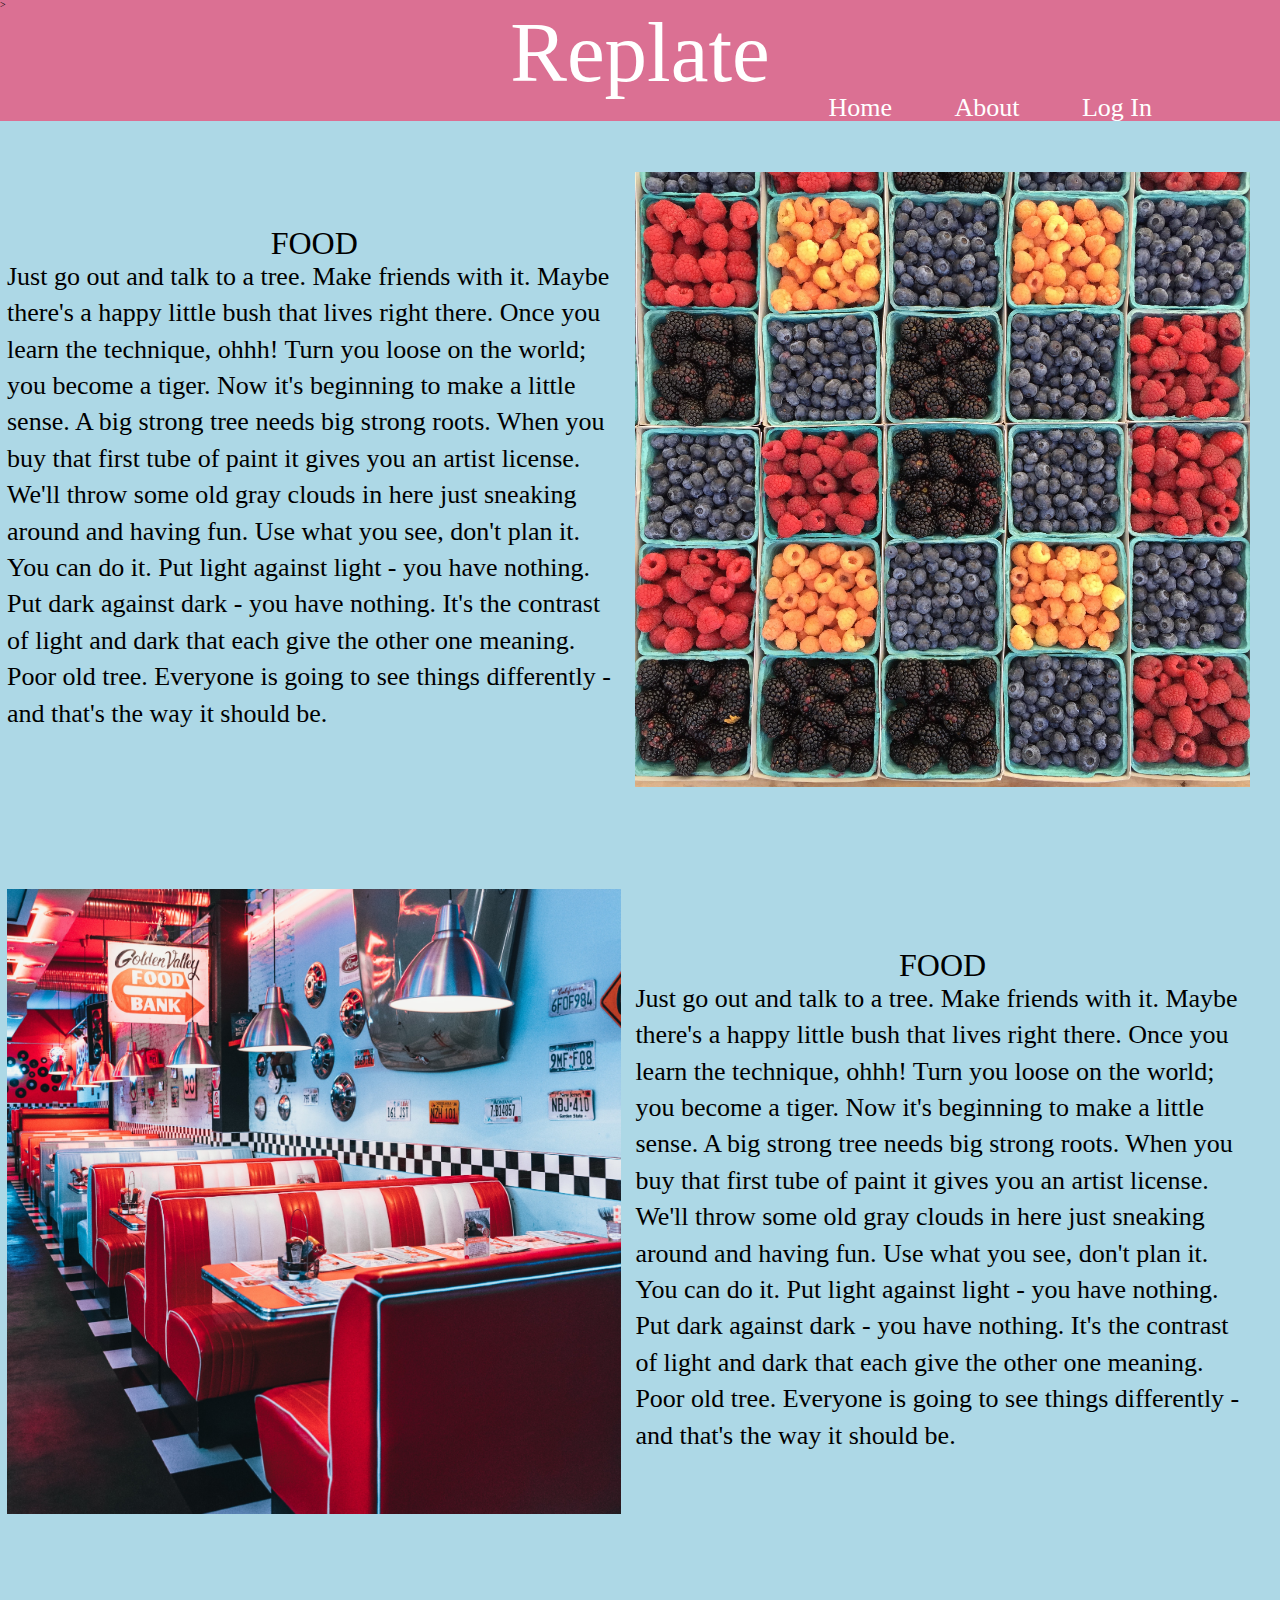
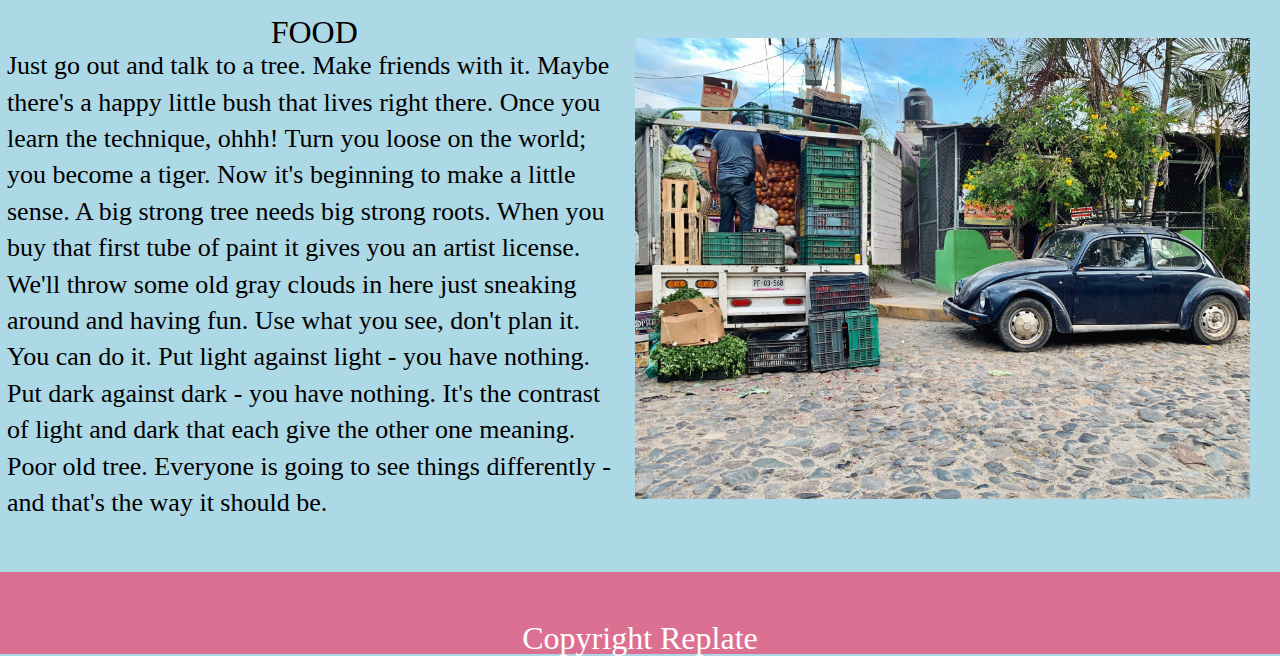
==== index.html @ 9355c782 "header adjustments" ====
<!doctype html>

<html lang="en">
<head>
  <meta charset="utf-8">

  <title>Replate</title>

  <link rel="stylesheet" href="css/mainpage.css">

  <meta name="viewport" content="width=device-width, initial-scale=1.0">

  <!--[if lt IE 9]>
    <script src="https://cdnjs.cloudflare.com/ajax/libs/html5shiv/3.7.3/html5shiv.js"></script>
  <![endif]-->
</head>
<body>
<div class='container'>

<header>
  <div class='headerclass'>>
  <h1>Replate</h1>
  <nav>
  <a href='index.html'>Home</a>
  <a href='aboutpage.html'>About</a>
  <a href="#">Log In</a>
  </nav>
   </div>
</header>


  <div class='minicontainer'>
<div class='firsttwo'>

  <div class='firstleft'>
    <h2> FOOD </h2>
    <p> Just go out and talk to a tree. Make friends with it. Maybe there's a happy little bush that lives right there. Once you learn the technique, ohhh! Turn you loose on the world; you become a tiger. Now it's beginning to make a little sense. A big strong tree needs big strong roots. When you buy that first tube of paint it gives you an artist license.

      We'll throw some old gray clouds in here just sneaking around and having fun. Use what you see, don't plan it. You can do it. Put light against light - you have nothing. Put dark against dark - you have nothing. It's the contrast of light and dark that each give the other one meaning. Poor old tree. Everyone is going to see things differently - and that's the way it should be.</p>
</div>

  <div class='firstright'>
    <img src="images\williamfelker.jpg" class="food" alt="Food thing">
    </div>
  </div> <!--firsttwo ends-->
  

  <div class='secondtwo'>

    <div class='secondleft'>
      <img src="images\spencerdavis.jpeg" class="food" alt="Food Booth">
    </div>
    <div class='secondright'>
        <h2> FOOD </h2>
      <p> Just go out and talk to a tree. Make friends with it. Maybe there's a happy little bush that lives right there. Once you learn the technique, ohhh! Turn you loose on the world; you become a tiger. Now it's beginning to make a little sense. A big strong tree needs big strong roots. When you buy that first tube of paint it gives you an artist license.

        We'll throw some old gray clouds in here just sneaking around and having fun. Use what you see, don't plan it. You can do it. Put light against light - you have nothing. Put dark against dark - you have nothing. It's the contrast of light and dark that each give the other one meaning. Poor old tree. Everyone is going to see things differently - and that's the way it should be.</p>
    </div>
    </div> <!--seond two ends-->



    <div class='thirdtwo'>
     <div class='thirdleft'>
       <h2> FOOD</h2>
      <p> Just go out and talk to a tree. Make friends with it. Maybe there's a happy little bush that lives right there. Once you learn the technique, ohhh! Turn you loose on the world; you become a tiger. Now it's beginning to make a little sense. A big strong tree needs big strong roots. When you buy that first tube of paint it gives you an artist license.

        We'll throw some old gray clouds in here just sneaking around and having fun. Use what you see, don't plan it. You can do it. Put light against light - you have nothing. Put dark against dark - you have nothing. It's the contrast of light and dark that each give the other one meaning. Poor old tree. Everyone is going to see things differently - and that's the way it should be. </p>
     </div>
    <div class='thirdright'>
      <img src="images/foodtruck.jpg" class="food" alt="Food truck">
    </div>
 </div> <!--thirdtwo ends-->

</div> <!--minicontainer-->

  <footer>
    <div class='footerclass'>
    <h2>Copyright Replate</h2>
    </div>
  </footer>
</div> <!---div container -->
  
</body>
</html>
---- css/mainpage.css ----
/* http://meyerweb.com/eric/tools/css/reset/ 
   v2.0 | 20110126
   License: none (public domain)
*/
html,
body,
div,
span,
applet,
object,
iframe,
h1,
h2,
h3,
h4,
h5,
h6,
p,
blockquote,
pre,
a,
abbr,
acronym,
address,
big,
cite,
code,
del,
dfn,
em,
img,
ins,
kbd,
q,
s,
samp,
small,
strike,
strong,
sub,
sup,
tt,
var,
b,
u,
i,
center,
dl,
dt,
dd,
ol,
ul,
li,
fieldset,
form,
label,
legend,
table,
caption,
tbody,
tfoot,
thead,
tr,
th,
td,
article,
aside,
canvas,
details,
embed,
figure,
figcaption,
footer,
header,
hgroup,
menu,
nav,
output,
ruby,
section,
summary,
time,
mark,
audio,
video {
  margin: 0;
  padding: 0;
  border: 0;
  font-size: 100%;
  font: inherit;
  vertical-align: baseline;
}
/* HTML5 display-role reset for older browsers */
article,
aside,
details,
figcaption,
figure,
footer,
header,
hgroup,
menu,
nav,
section {
  display: block;
}
body {
  line-height: 1;
  background-color: lightblue;
}
ol,
ul {
  list-style: none;
}
blockquote,
q {
  quotes: none;
}
blockquote:before,
blockquote:after,
q:before,
q:after {
  content: '';
  content: none;
}
table {
  border-collapse: collapse;
  border-spacing: 0;
}



* {
  box-sizing: border-box;
}
html {
  font-size: 62.5%;
}

header {
  background-color: palevioletred;
  width: 100%;
  /* display: flex; 
  justify-content: flex-end; */
  /* height: 250px; */
 
}



h1 {
  font-size: 8.5rem;
  color: white;
  text-align: center;
}

h2 {
  font-size: 3.2rem;
  text-align: center;
}

p {
  font-size: 2.6rem;
  line-height: 1.4;
  color: black;
}

.container {
  /* max-width: 1500px;  */
  width: 100%;
  margin: 0 auto; 
}


nav {
  text-align: right;
  color: black;
  width: 90%;
}

nav a {
  text-decoration: none;
  margin-left: 30px;
  color: white;
  font-size: 2.6rem;
  padding-left: 30px;
}

a:hover {
  color:lightblue;
}

/* .headerclass {
  display:flex;
  justify-content: center;
} */

.minicontainer {
  max-width: 1500px;
  width: 100%;
  margin: 0 auto;
}



/* nav {
  text-align: center;
  color: black;
  width: 100%;
}

nav a {
  text-decoration: none;
  margin-left: 30px;
  color: white;
  font-size: 2.6rem;
}

a:hover {
  color:lightblue;
} */

img {
  max-width: 100%;
  height: auto;
}

.firsttwo {
	display:flex;
  flex-direction:row;
}
.firstleft, .firstright{
	width: 48%;
	display: flex;
	flex-direction: column;
	justify-content: center;
	margin: 4% 7px;
}
.secondtwo {
	display:flex;
	flex-direction:row;
}
.secondleft, .secondright{
	width: 48%;
	display: flex;
	flex-direction: column;
	justify-content: center;
  margin: 4% 7px;
}

.thirdtwo {
	display:flex;
	flex-direction:row;
}
.thirdleft, .thirdright{
	width: 48%;
	display: flex;
	flex-direction: column;
	justify-content: center;
	margin: 4% 7px;
}

footer {
  text-align: center;
  background-color: palevioletred;
  color: white;
  padding-top: 50px;
}






/* below this line is aboutpage */ 

.firsttwoa {
	display:flex;
	flex-direction:row;
}
.firstlefta, .firstrighta{
	width: 40%;
	display: flex;
	flex-direction: column;
	justify-content: center;
	margin: 4% 70px;
}
.secondtwoa {
	display:flex;
	flex-direction:row;
}
.secondlefta, .secondrighta{
	width: 40%;
	display: flex;
	flex-direction: column;
	justify-content: center;
	margin: 4% 70px;
}

.thirdtwoa {
	display:flex;
	flex-direction:row;
}
.thirdlefta, .thirdrighta{
	width: 40%;
	display: flex;
	flex-direction: column;
	justify-content: center;
	margin: 4% 70px;
}

.fourthtwoa {
	display:flex;
	flex-direction:row;
}
.fourthlefta, .fourthrighta{
	width: 40%;
	display: flex;
	flex-direction: column;
	justify-content: center;
	margin: 4% 70px;
}
.fifthtwoa {
	display:flex;
	flex-direction:row;
}
.fifthlefta, .fifthrighta{
	width: 40%;
	display: flex;
	flex-direction: column;
	justify-content: center;
	margin: 4% 70px;
}

.sixthtwoa {
	display:flex;
	flex-direction:row;
}
.sixthlefta, .sixthrighta{
	width: 40%;
	display: flex;
	flex-direction: column;
	justify-content: center;
	margin: 4% 70px;
}




/* media section */ 
@media (max-width:500px) { 
  nav { 
    width: 90%;
    margin-left: -30px;

  }
}


@media (max-width:500px) {
  .firsttwo {
   width: 100%;
   display: flex;
   flex-direction: column-reverse;
   align-items: center;
   text-align: center;
   margin: 0 auto;
 }
}

 @media (max-width:500px) {
  .secondtwo {
   width: 100%;
   display: flex;
   flex-direction: column;
   align-items: center;
   text-align: center;
   margin: 0 auto;
 }
 }

 @media (max-width:500px) {
  .thirdtwo {
   width: 100%;
   display: flex;
   flex-direction: column-reverse;
   align-items: center;
   text-align: center;
   margin: 0 auto;
 }
}


 /* about phone */ 


@media (max-width:500px) {
  .firsttwoa {
   width: 100%;
   display: flex;
   flex-direction: column-reverse;
   align-items: center;
   text-align: center;
   margin: 0 auto;
 }
}

 @media (max-width:500px) {
  .secondtwoa {
   width: 100%;
   display: flex;
   flex-direction: column;
   align-items: center;
   text-align: center;
   margin: 0 auto;
 }
 }

 @media (max-width:500px) {
  .thirdtwoa {
   width: 100%;
   display: flex;
   flex-direction: column-reverse;
   align-items: center;
   text-align: center;
   margin: 0 auto;
 }
}



@media (max-width:500px) {
  .fourthtwoa {
   width: 100%;
   display: flex;
   flex-direction: column;
   align-items: center;
   text-align: center;
   margin: 0 auto;
 }
}

 @media (max-width:500px) {
  .fifthtwoa {
   width: 100%;
   display: flex;
   flex-direction: column-reverse;
   align-items: center;
   text-align: center;
   margin: 0 auto;
 }
 }

 @media (max-width:500px) {
  .sixthtwoa {
   width: 100%;
   display: flex;
   flex-direction: column;
   align-items: center;
   text-align: center;
   margin: 0 auto;
 }
}

 @media (max-width:500px) {
   h2 {
     font-size: 5rem;
   }
  }
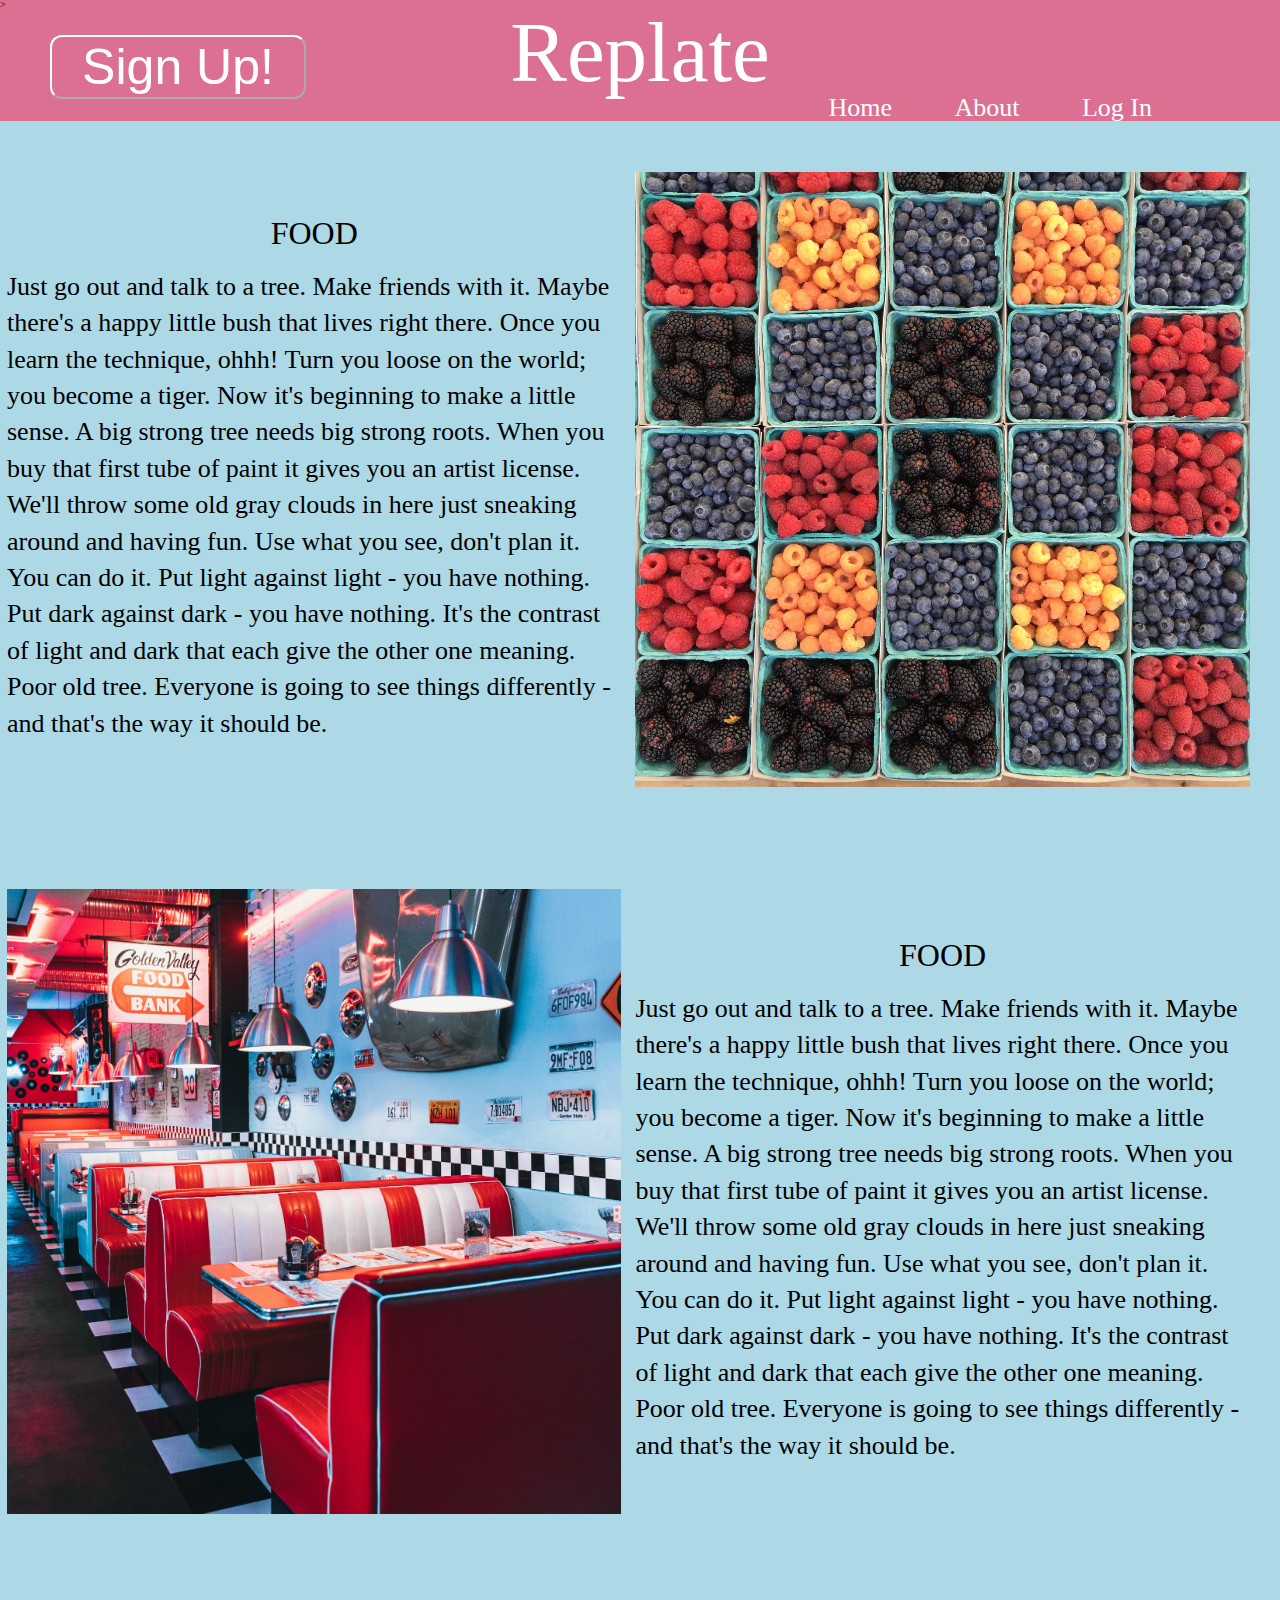
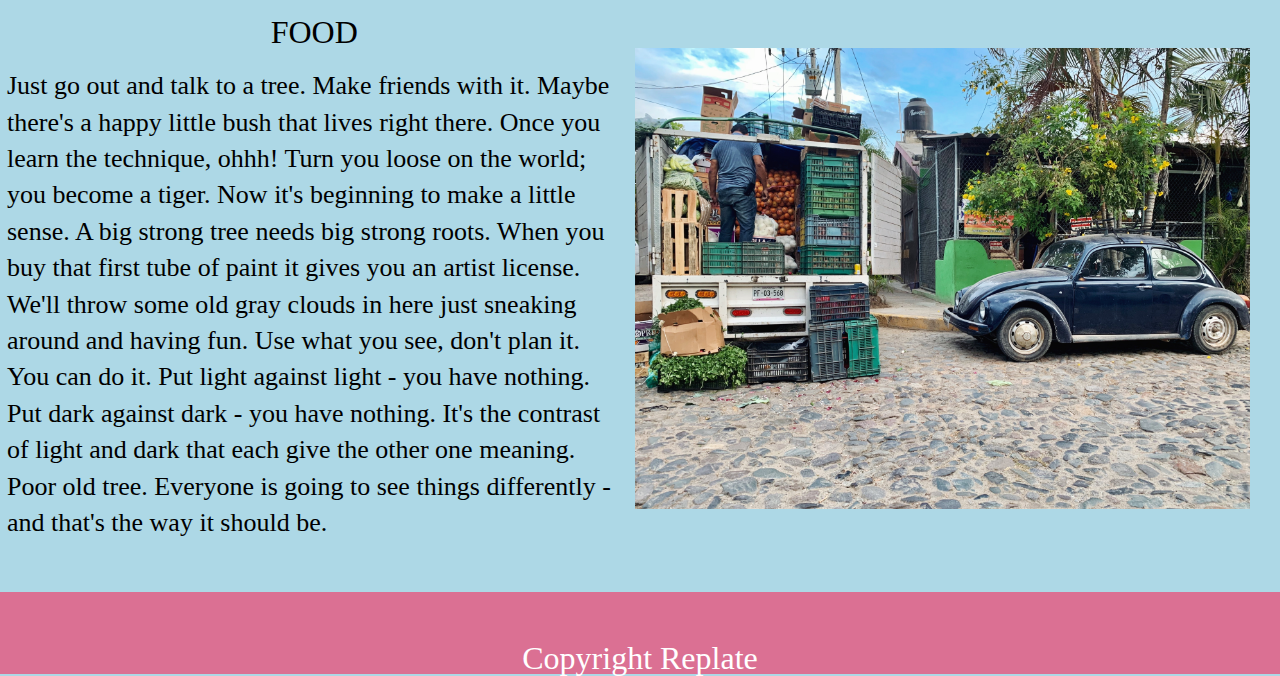
==== commit d81f3fe7: "button added, media q updated" ====
--- a/index.html
+++ b/index.html
@@ -6,9 +6,9 @@
 
   <title>Replate</title>
 
-  <link rel="stylesheet" href="css/mainpage.css">
+  <link rel="stylesheet" href="css/index.css">
 
-  <meta name="viewport" content="width=device-width, initial-scale=1.0">
+  <meta name="viewport" content="width=device-width, initial-scale=1.0"> 
 
   <!--[if lt IE 9]>
     <script src="https://cdnjs.cloudflare.com/ajax/libs/html5shiv/3.7.3/html5shiv.js"></script>
@@ -20,6 +20,7 @@
 <header>
   <div class='headerclass'>>
   <h1>Replate</h1>
+  <button class="begoodbuttonplz">Sign Up!</button>
   <nav>
   <a href='index.html'>Home</a>
   <a href='aboutpage.html'>About</a>
@@ -30,15 +31,17 @@
 
 
   <div class='minicontainer'>
+    
 <div class='firsttwo'>
-
   <div class='firstleft'>
-    <h2> FOOD </h2>
+  
+    <!-- <button class="begoodbuttonplz">Sign Up!</button> -->
+     <h2 class='replateh2'> FOOD </h2>
     <p> Just go out and talk to a tree. Make friends with it. Maybe there's a happy little bush that lives right there. Once you learn the technique, ohhh! Turn you loose on the world; you become a tiger. Now it's beginning to make a little sense. A big strong tree needs big strong roots. When you buy that first tube of paint it gives you an artist license.
 
       We'll throw some old gray clouds in here just sneaking around and having fun. Use what you see, don't plan it. You can do it. Put light against light - you have nothing. Put dark against dark - you have nothing. It's the contrast of light and dark that each give the other one meaning. Poor old tree. Everyone is going to see things differently - and that's the way it should be.</p>
-</div>
-
+     
+    </div>
   <div class='firstright'>
     <img src="images\williamfelker.jpg" class="food" alt="Food thing">
     </div>
@@ -51,7 +54,7 @@
       <img src="images\spencerdavis.jpeg" class="food" alt="Food Booth">
     </div>
     <div class='secondright'>
-        <h2> FOOD </h2>
+        <h2 class='replateh2'> FOOD </h2>
       <p> Just go out and talk to a tree. Make friends with it. Maybe there's a happy little bush that lives right there. Once you learn the technique, ohhh! Turn you loose on the world; you become a tiger. Now it's beginning to make a little sense. A big strong tree needs big strong roots. When you buy that first tube of paint it gives you an artist license.
 
         We'll throw some old gray clouds in here just sneaking around and having fun. Use what you see, don't plan it. You can do it. Put light against light - you have nothing. Put dark against dark - you have nothing. It's the contrast of light and dark that each give the other one meaning. Poor old tree. Everyone is going to see things differently - and that's the way it should be.</p>
@@ -62,7 +65,7 @@
 
     <div class='thirdtwo'>
      <div class='thirdleft'>
-       <h2> FOOD</h2>
+       <h2 class='replateh2'> FOOD</h2>
       <p> Just go out and talk to a tree. Make friends with it. Maybe there's a happy little bush that lives right there. Once you learn the technique, ohhh! Turn you loose on the world; you become a tiger. Now it's beginning to make a little sense. A big strong tree needs big strong roots. When you buy that first tube of paint it gives you an artist license.
 
         We'll throw some old gray clouds in here just sneaking around and having fun. Use what you see, don't plan it. You can do it. Put light against light - you have nothing. Put dark against dark - you have nothing. It's the contrast of light and dark that each give the other one meaning. Poor old tree. Everyone is going to see things differently - and that's the way it should be. </p>
@@ -76,7 +79,7 @@
 
   <footer>
     <div class='footerclass'>
-    <h2>Copyright Replate</h2>
+    <h2 class='footerh'>Copyright Replate</h2>
     </div>
   </footer>
 </div> <!---div container -->
--- a/css/index.css
+++ b/css/index.css
@@ -0,0 +1,512 @@
+/* http://meyerweb.com/eric/tools/css/reset/ 
+   v2.0 | 20110126
+   License: none (public domain)
+*/
+html,
+body,
+div,
+span,
+applet,
+object,
+iframe,
+h1,
+h2,
+h3,
+h4,
+h5,
+h6,
+p,
+blockquote,
+pre,
+a,
+abbr,
+acronym,
+address,
+big,
+cite,
+code,
+del,
+dfn,
+em,
+img,
+ins,
+kbd,
+q,
+s,
+samp,
+small,
+strike,
+strong,
+sub,
+sup,
+tt,
+var,
+b,
+u,
+i,
+center,
+dl,
+dt,
+dd,
+ol,
+ul,
+li,
+fieldset,
+form,
+label,
+legend,
+table,
+caption,
+tbody,
+tfoot,
+thead,
+tr,
+th,
+td,
+article,
+aside,
+canvas,
+details,
+embed,
+figure,
+figcaption,
+footer,
+header,
+hgroup,
+menu,
+nav,
+output,
+ruby,
+section,
+summary,
+time,
+mark,
+audio,
+video {
+  margin: 0;
+  padding: 0;
+  border: 0;
+  font-size: 100%;
+  font: inherit;
+  vertical-align: baseline;
+}
+/* HTML5 display-role reset for older browsers */
+article,
+aside,
+details,
+figcaption,
+figure,
+footer,
+header,
+hgroup,
+menu,
+nav,
+section {
+  display: block;
+}
+body {
+  line-height: 1;
+  background-color: lightblue;
+}
+ol,
+ul {
+  list-style: none;
+}
+blockquote,
+q {
+  quotes: none;
+}
+blockquote:before,
+blockquote:after,
+q:before,
+q:after {
+  content: '';
+  content: none;
+}
+table {
+  border-collapse: collapse;
+  border-spacing: 0;
+}
+
+
+
+* {
+  box-sizing: border-box;
+}
+html {
+  font-size: 62.5%;
+}
+
+header {
+  background-color: palevioletred;
+  width: 100%;
+  /* display: flex; 
+  justify-content: flex-end; */
+  /* height: 100px; */
+
+ 
+}
+
+
+
+h1 {
+  font-size: 8.5rem;
+  color: white;
+  text-align: center;
+}
+
+h2 {
+  font-size: 3.2rem;
+  text-align: center;
+}
+.replateh2 {
+  margin-bottom: 20px;
+}
+
+p {
+  font-size: 2.6rem;
+  line-height: 1.4;
+  color: black;
+}
+
+.container {
+  /* max-width: 1500px;  */
+  width: 100%;
+  margin: 0 auto; 
+}
+
+
+nav {
+  text-align: right;
+  color: black;
+  width: 90%;
+}
+
+nav a {
+  text-decoration: none;
+  margin-left: 30px;
+  color: white;
+  font-size: 2.6rem;
+  padding-left: 30px;
+}
+
+a:hover {
+  color:lightblue;
+}
+
+/* .headerclass {
+  display:flex;
+  justify-content: center;
+} */
+
+.minicontainer {
+  max-width: 1500px;
+  width: 100%;
+  margin: 0 auto;
+}
+
+
+
+/* nav {
+  text-align: center;
+  color: black;
+  width: 100%;
+}
+
+nav a {
+  text-decoration: none;
+  margin-left: 30px;
+  color: white;
+  font-size: 2.6rem;
+}
+
+a:hover {
+  color:lightblue;
+} */
+
+img {
+  max-width: 100%;
+  height: auto;
+}
+
+.firsttwo {
+	display:flex;
+  flex-direction:row;
+}
+.firstleft, .firstright{
+	width: 48%;
+	display: flex;
+	flex-direction: column;
+	justify-content: center;
+	margin: 4% 7px;
+}
+.secondtwo {
+	display:flex;
+	flex-direction:row;
+}
+.secondleft, .secondright{
+	width: 48%;
+	display: flex;
+	flex-direction: column;
+	justify-content: center;
+  margin: 4% 7px;
+}
+
+.thirdtwo {
+	display:flex;
+	flex-direction:row;
+}
+.thirdleft, .thirdright{
+	width: 48%;
+	display: flex;
+	flex-direction: column;
+	justify-content: center;
+	margin: 4% 7px;
+}
+
+footer {
+  text-align: center;
+  background-color: palevioletred;
+  color: white;
+  padding-top: 50px;
+}
+
+
+
+
+
+
+/* below this line is aboutpage */ 
+
+.firsttwoa {
+	display:flex;
+	flex-direction:row;
+}
+.firstlefta, .firstrighta{
+	width: 40%;
+	display: flex;
+	flex-direction: column;
+	justify-content: center;
+	margin: 4% 70px;
+}
+.secondtwoa {
+	display:flex;
+	flex-direction:row;
+}
+.secondlefta, .secondrighta{
+	width: 40%;
+	display: flex;
+	flex-direction: column;
+	justify-content: center;
+	margin: 4% 70px;
+}
+
+.thirdtwoa {
+	display:flex;
+	flex-direction:row;
+}
+.thirdlefta, .thirdrighta{
+	width: 40%;
+	display: flex;
+	flex-direction: column;
+	justify-content: center;
+	margin: 4% 70px;
+}
+
+.fourthtwoa {
+	display:flex;
+	flex-direction:row;
+}
+.fourthlefta, .fourthrighta{
+	width: 40%;
+	display: flex;
+	flex-direction: column;
+	justify-content: center;
+	margin: 4% 70px;
+}
+.fifthtwoa {
+	display:flex;
+	flex-direction:row;
+}
+.fifthlefta, .fifthrighta{
+	width: 40%;
+	display: flex;
+	flex-direction: column;
+	justify-content: center;
+	margin: 4% 70px;
+}
+
+.sixthtwoa {
+	display:flex;
+	flex-direction:row;
+}
+.sixthlefta, .sixthrighta{
+	width: 40%;
+	display: flex;
+	flex-direction: column;
+	justify-content: center;
+	margin: 4% 70px;
+}
+
+
+
+
+/* media section */ 
+@media (max-width:500px) { 
+  nav { 
+    width: 90%;
+    margin-left: -30px;
+
+  }
+}
+
+
+@media (max-width:500px) {
+  .firsttwo {
+   width: 100%;
+   display: flex;
+   flex-direction: column-reverse;
+   align-items: center;
+   text-align: center;
+   margin: 0 auto;
+ }
+}
+
+ @media (max-width:500px) {
+  .secondtwo {
+   width: 100%;
+   display: flex;
+   flex-direction: column;
+   align-items: center;
+   text-align: center;
+   margin: 0 auto;
+ }
+ }
+
+ @media (max-width:500px) {
+  .thirdtwo {
+   width: 100%;
+   display: flex;
+   flex-direction: column-reverse;
+   align-items: center;
+   text-align: center;
+   margin: 0 auto;
+ }
+}
+
+
+ /* about phone */ 
+
+
+@media (max-width:500px) {
+  .firsttwoa {
+   width: 100%;
+   display: flex;
+   flex-direction: column-reverse;
+   align-items: center;
+   text-align: center;
+   margin: 0 auto;
+ }
+}
+
+ @media (max-width:500px) {
+  .secondtwoa {
+   width: 100%;
+   display: flex;
+   flex-direction: column;
+   align-items: center;
+   text-align: center;
+   margin: 0 auto;
+ }
+ }
+
+ @media (max-width:500px) {
+  .thirdtwoa {
+   width: 100%;
+   display: flex;
+   flex-direction: column-reverse;
+   align-items: center;
+   text-align: center;
+   margin: 0 auto;
+ }
+}
+
+
+
+@media (max-width:500px) {
+  .fourthtwoa {
+   width: 100%;
+   display: flex;
+   flex-direction: column;
+   align-items: center;
+   text-align: center;
+   margin: 0 auto;
+ }
+}
+
+ @media (max-width:500px) {
+  .fifthtwoa {
+   width: 100%;
+   display: flex;
+   flex-direction: column-reverse;
+   align-items: center;
+   text-align: center;
+   margin: 0 auto;
+ }
+ }
+
+ @media (max-width:500px) {
+  .sixthtwoa {
+   width: 100%;
+   display: flex;
+   flex-direction: column;
+   align-items: center;
+   text-align: center;
+   margin: 0 auto;
+ }
+}
+
+ @media (max-width:500px) {
+   h2 {
+     font-size: 5rem;
+   }
+  }
+
+
+
+  /* .begoodbuttonplz {
+    border-radius: 12px;
+} */
+
+button{
+    background-color: palevioletred;
+  border-color: white;
+  color: white;
+  /* padding: 10px; */
+  text-align: center;
+  text-decoration: none;
+  font-size: 16px;
+  margin: 0 auto;
+  /* display: flex; */
+  /* justify-content: flex-start; */
+  width: 20%;
+  /* display: flex; */
+  /* align-content: center; */
+  font-size: 5rem;
+  border-radius: 12px;
+margin-top: -60px;
+float: left;
+margin-left: 50px;
+/* margin-bottom: 100px; */
+}
+
+button:hover{
+  color: lightblue;
+  border-color: lightblue;
+}
+
+/* @media (max-width:500px) {
+  .begoodbuttonplz {
+    display: none;
+  }
+ } */
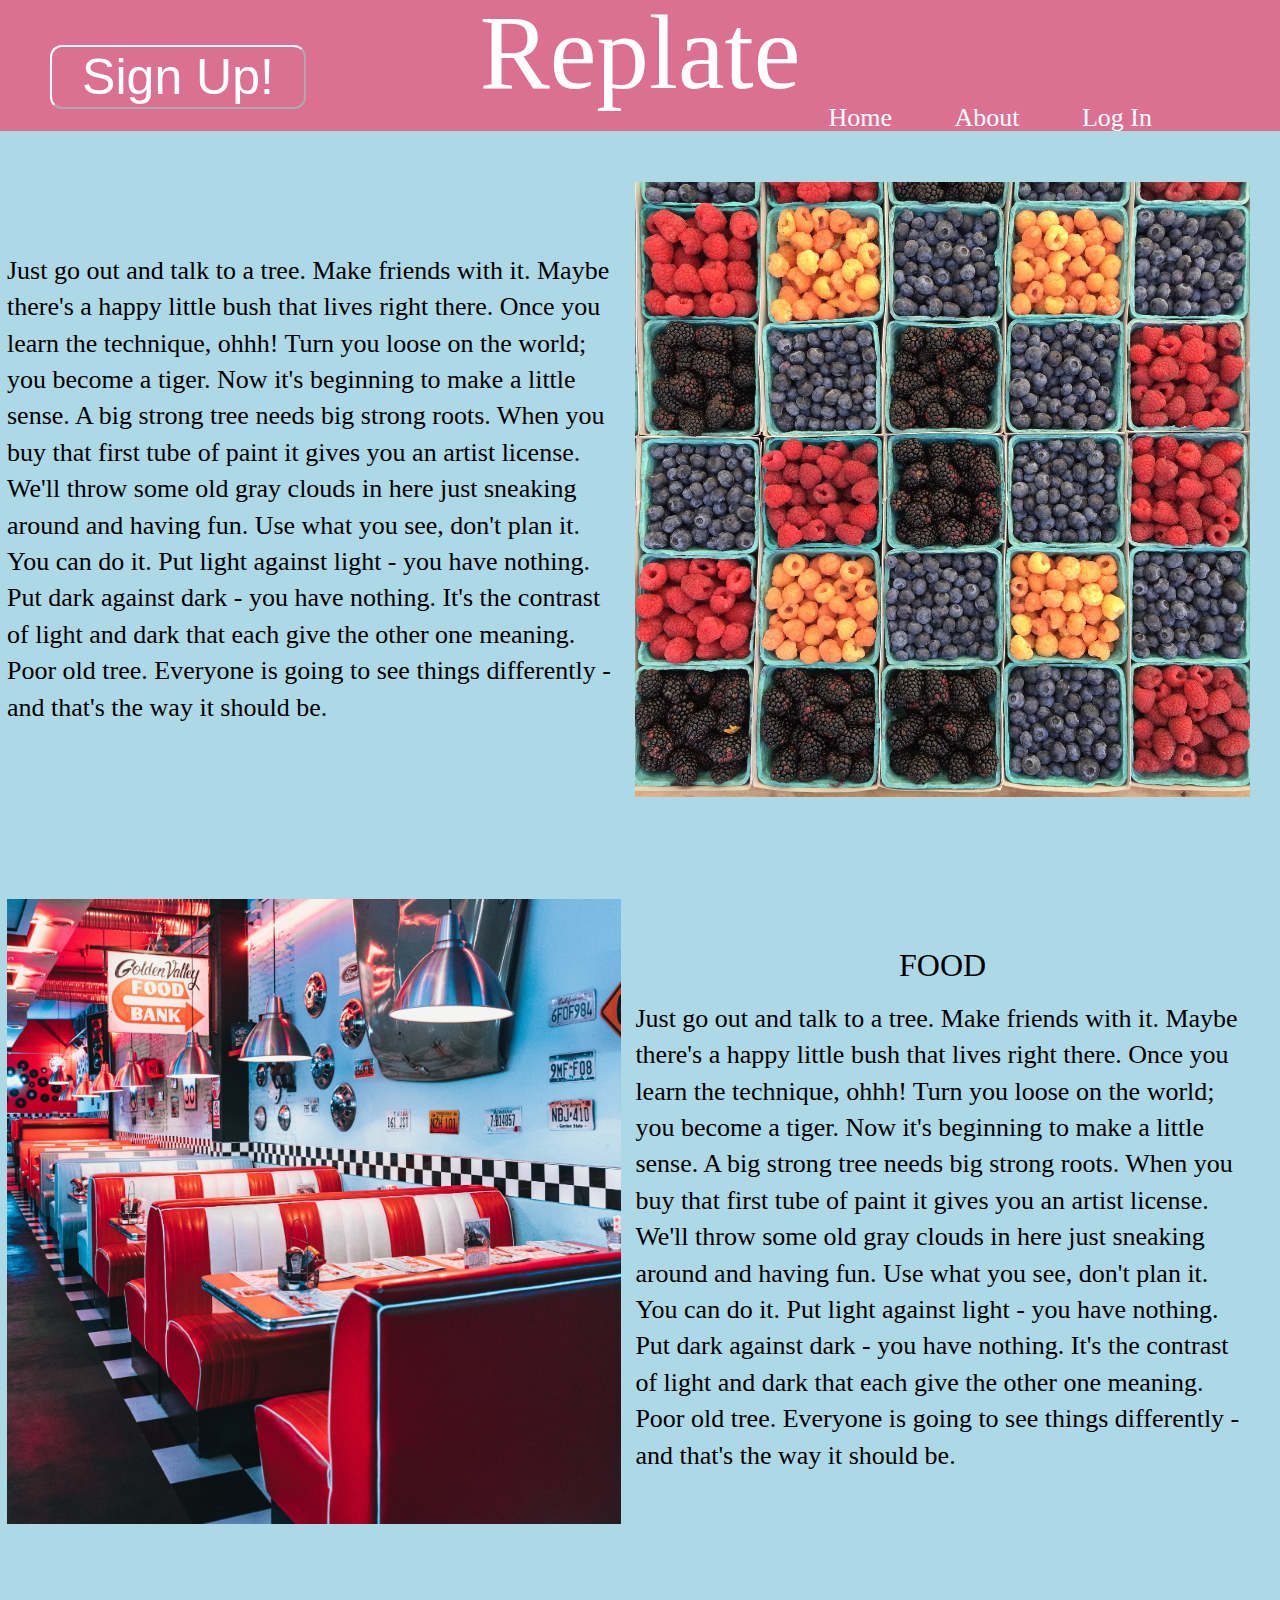
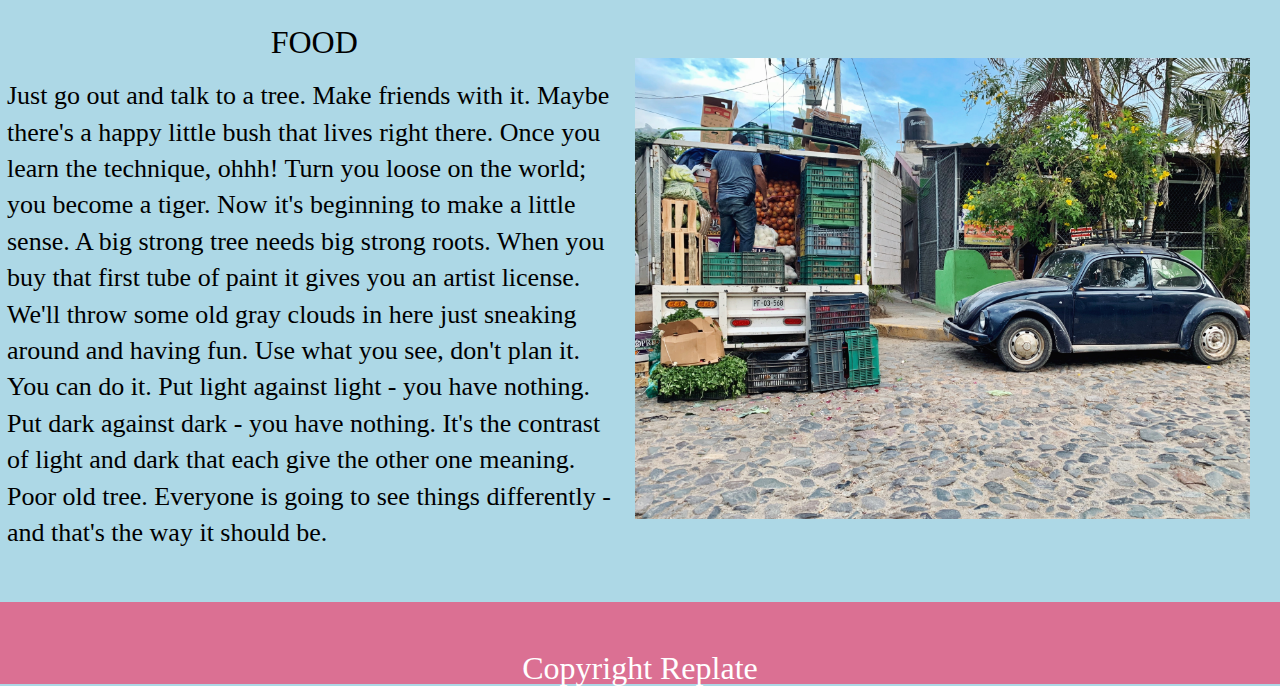
==== commit f2968863: "buttons updated for mobile" ====
--- a/index.html
+++ b/index.html
@@ -18,9 +18,9 @@
 <div class='container'>
 
 <header>
-  <div class='headerclass'>>
+  <div class='headerclass'>
   <h1>Replate</h1>
-  <button class="begoodbuttonplz">Sign Up!</button>
+  <button class="begoodbuttonplz1">Sign Up!</button>
   <nav>
   <a href='index.html'>Home</a>
   <a href='aboutpage.html'>About</a>
@@ -35,8 +35,8 @@
 <div class='firsttwo'>
   <div class='firstleft'>
   
-    <!-- <button class="begoodbuttonplz">Sign Up!</button> -->
-     <h2 class='replateh2'> FOOD </h2>
+     <!-- <button class="begoodbuttonplz">Sign Up!</button>  -->
+     <!-- <h2 class='replateh2'> FOOD </h2> -->
     <p> Just go out and talk to a tree. Make friends with it. Maybe there's a happy little bush that lives right there. Once you learn the technique, ohhh! Turn you loose on the world; you become a tiger. Now it's beginning to make a little sense. A big strong tree needs big strong roots. When you buy that first tube of paint it gives you an artist license.
 
       We'll throw some old gray clouds in here just sneaking around and having fun. Use what you see, don't plan it. You can do it. Put light against light - you have nothing. Put dark against dark - you have nothing. It's the contrast of light and dark that each give the other one meaning. Poor old tree. Everyone is going to see things differently - and that's the way it should be.</p>
@@ -45,6 +45,7 @@
   <div class='firstright'>
     <img src="images\williamfelker.jpg" class="food" alt="Food thing">
     </div>
+    <button class="begoodbuttonplz">Sign Up!</button> 
   </div> <!--firsttwo ends-->
   
 
--- a/css/index.css
+++ b/css/index.css
@@ -150,7 +150,7 @@
 
 
 h1 {
-  font-size: 8.5rem;
+  font-size: 10.5rem;
   color: white;
   text-align: center;
 }
@@ -478,7 +478,7 @@
     border-radius: 12px;
 } */
 
-button{
+.begoodbuttonplz1{
     background-color: palevioletred;
   border-color: white;
   color: white;
@@ -494,15 +494,39 @@
   /* align-content: center; */
   font-size: 5rem;
   border-radius: 12px;
-margin-top: -60px;
+  margin-top: -60px; 
+   float: left;
+ margin-left: 50px; */
+/* margin-bottom: 100px; */
+margin: 10px;
+}
+
+button:hover{
+  color: lightblue;
+  border-color: lightblue;
+}
+
+.begoodbuttonplz{
+  background-color: palevioletred;
+border-color: white;
+color: white;
+/* padding: 10px; */
+text-align: center;
+text-decoration: none;
+font-size: 16px;
+margin: 0 auto;
+/* display: flex; */
+/* justify-content: flex-start; */
+width: 50%;
+/* display: flex; */
+/* align-content: center; */
+font-size: 5rem;
+border-radius: 12px;
+margin-top: -30px; 
 float: left;
 margin-left: 50px;
 /* margin-bottom: 100px; */
-}
-
-button:hover{
-  color: lightblue;
-  border-color: lightblue;
+margin: 10px;
 }
 
 /* @media (max-width:500px) {
@@ -510,3 +534,15 @@
     display: none;
   }
  } */
+
+ @media (max-width:500px){
+ .begoodbuttonplz1 {
+ display:none;
+ }
+}
+
+@media (min-width:600px){
+  .begoodbuttonplz {
+  display:none;
+  }
+ }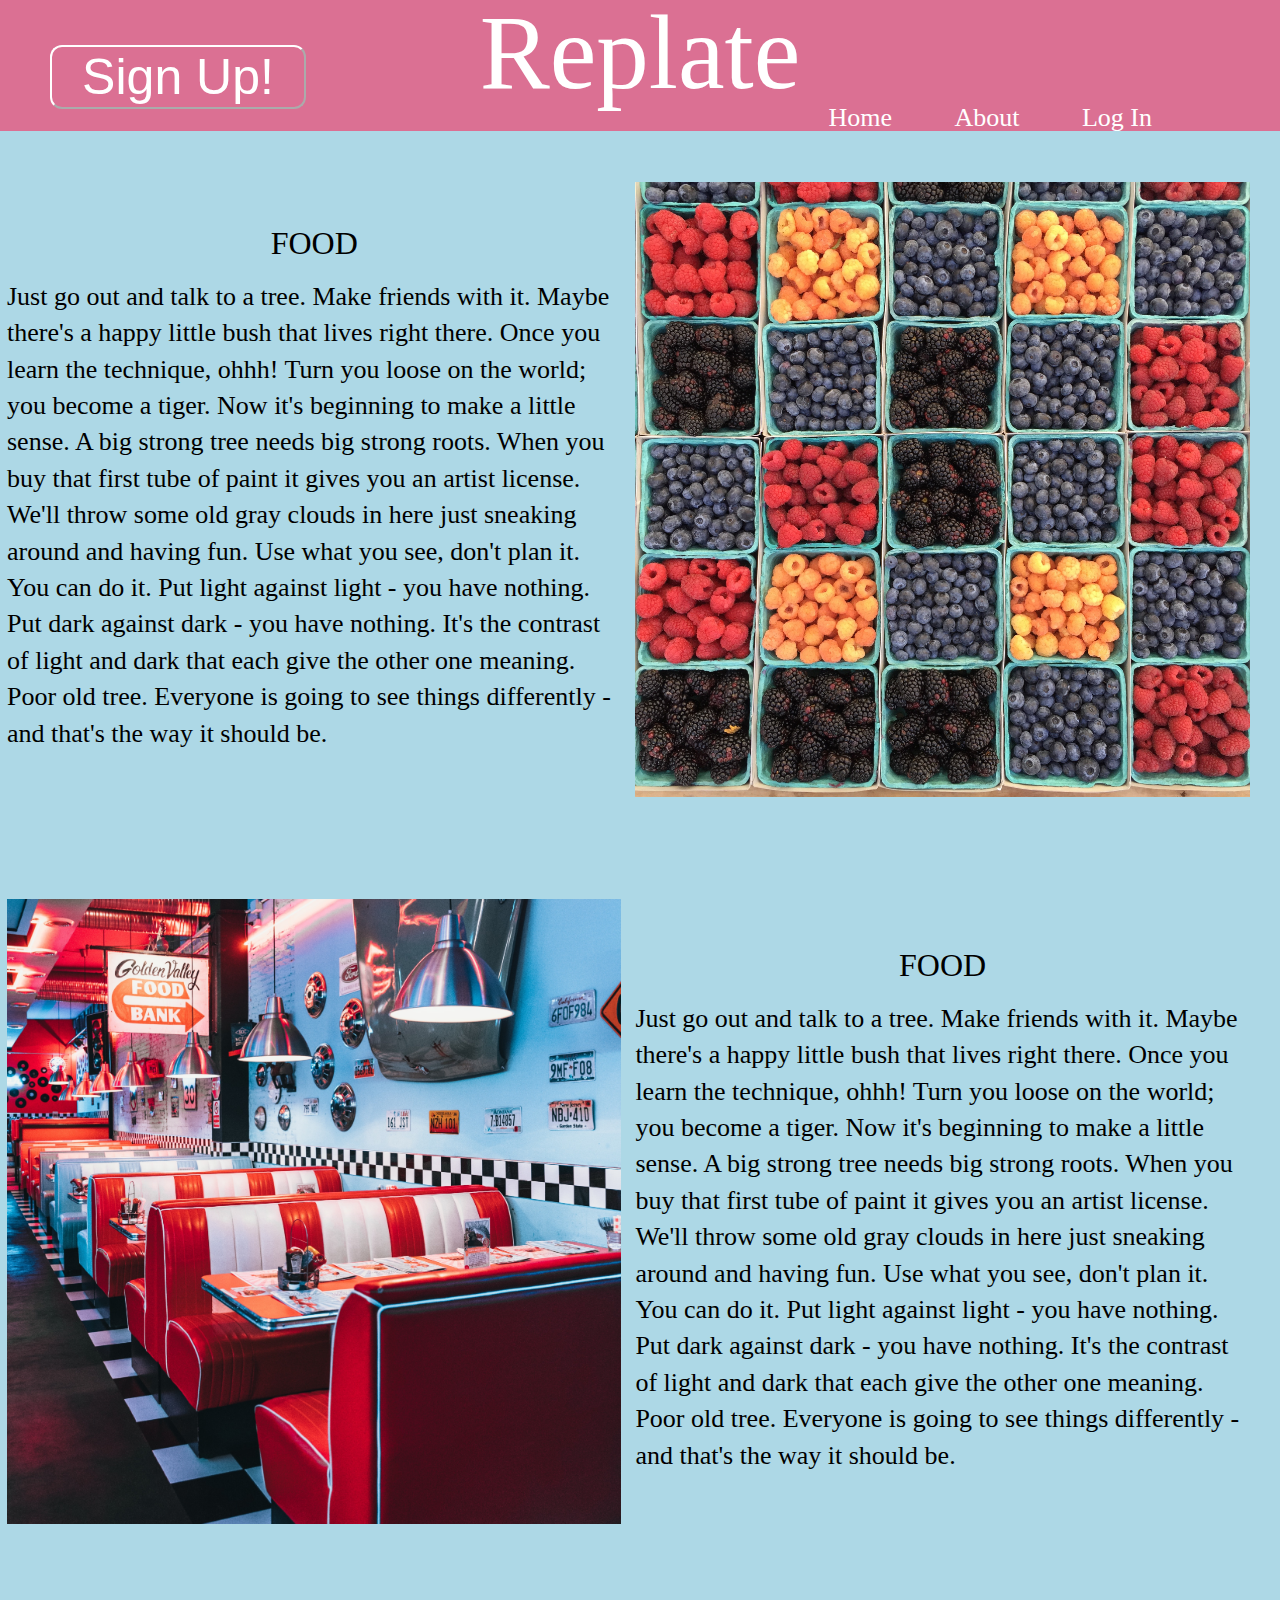
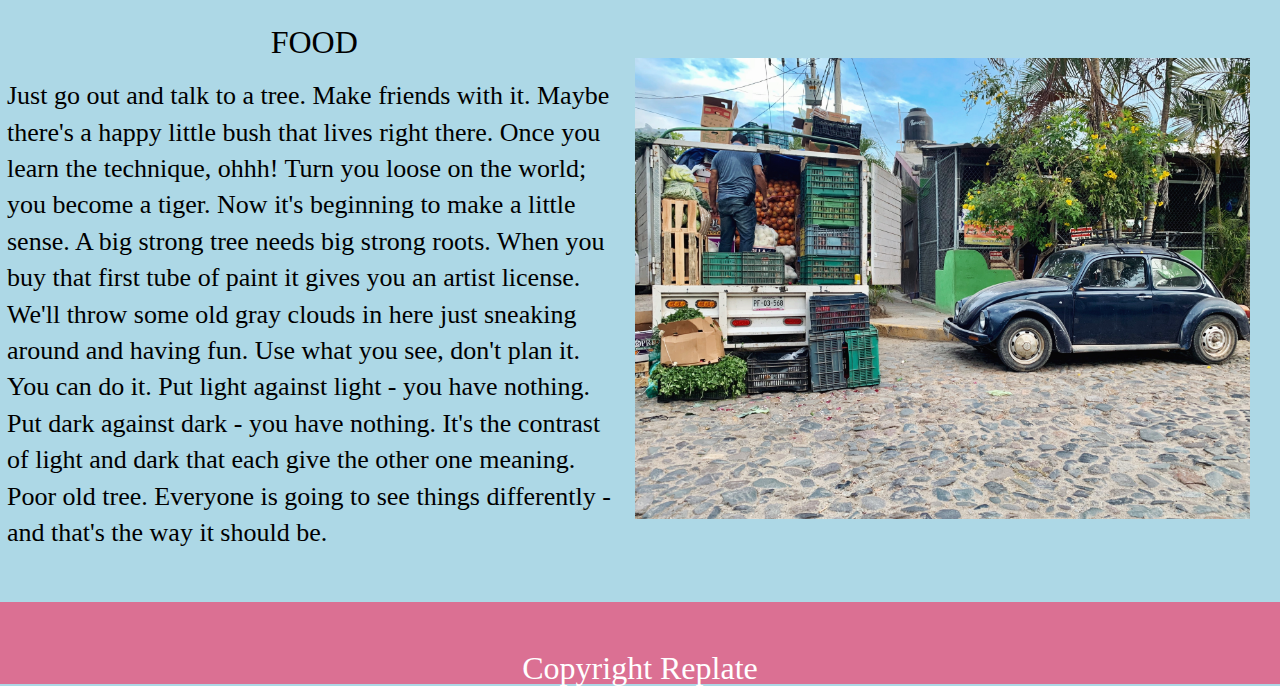
==== commit 46bf9e0a: "h2 updated" ====
--- a/index.html
+++ b/index.html
@@ -36,7 +36,7 @@
   <div class='firstleft'>
   
      <!-- <button class="begoodbuttonplz">Sign Up!</button>  -->
-     <!-- <h2 class='replateh2'> FOOD </h2> -->
+     <h2 class='replateh2'> FOOD </h2>
     <p> Just go out and talk to a tree. Make friends with it. Maybe there's a happy little bush that lives right there. Once you learn the technique, ohhh! Turn you loose on the world; you become a tiger. Now it's beginning to make a little sense. A big strong tree needs big strong roots. When you buy that first tube of paint it gives you an artist license.
 
       We'll throw some old gray clouds in here just sneaking around and having fun. Use what you see, don't plan it. You can do it. Put light against light - you have nothing. Put dark against dark - you have nothing. It's the contrast of light and dark that each give the other one meaning. Poor old tree. Everyone is going to see things differently - and that's the way it should be.</p>
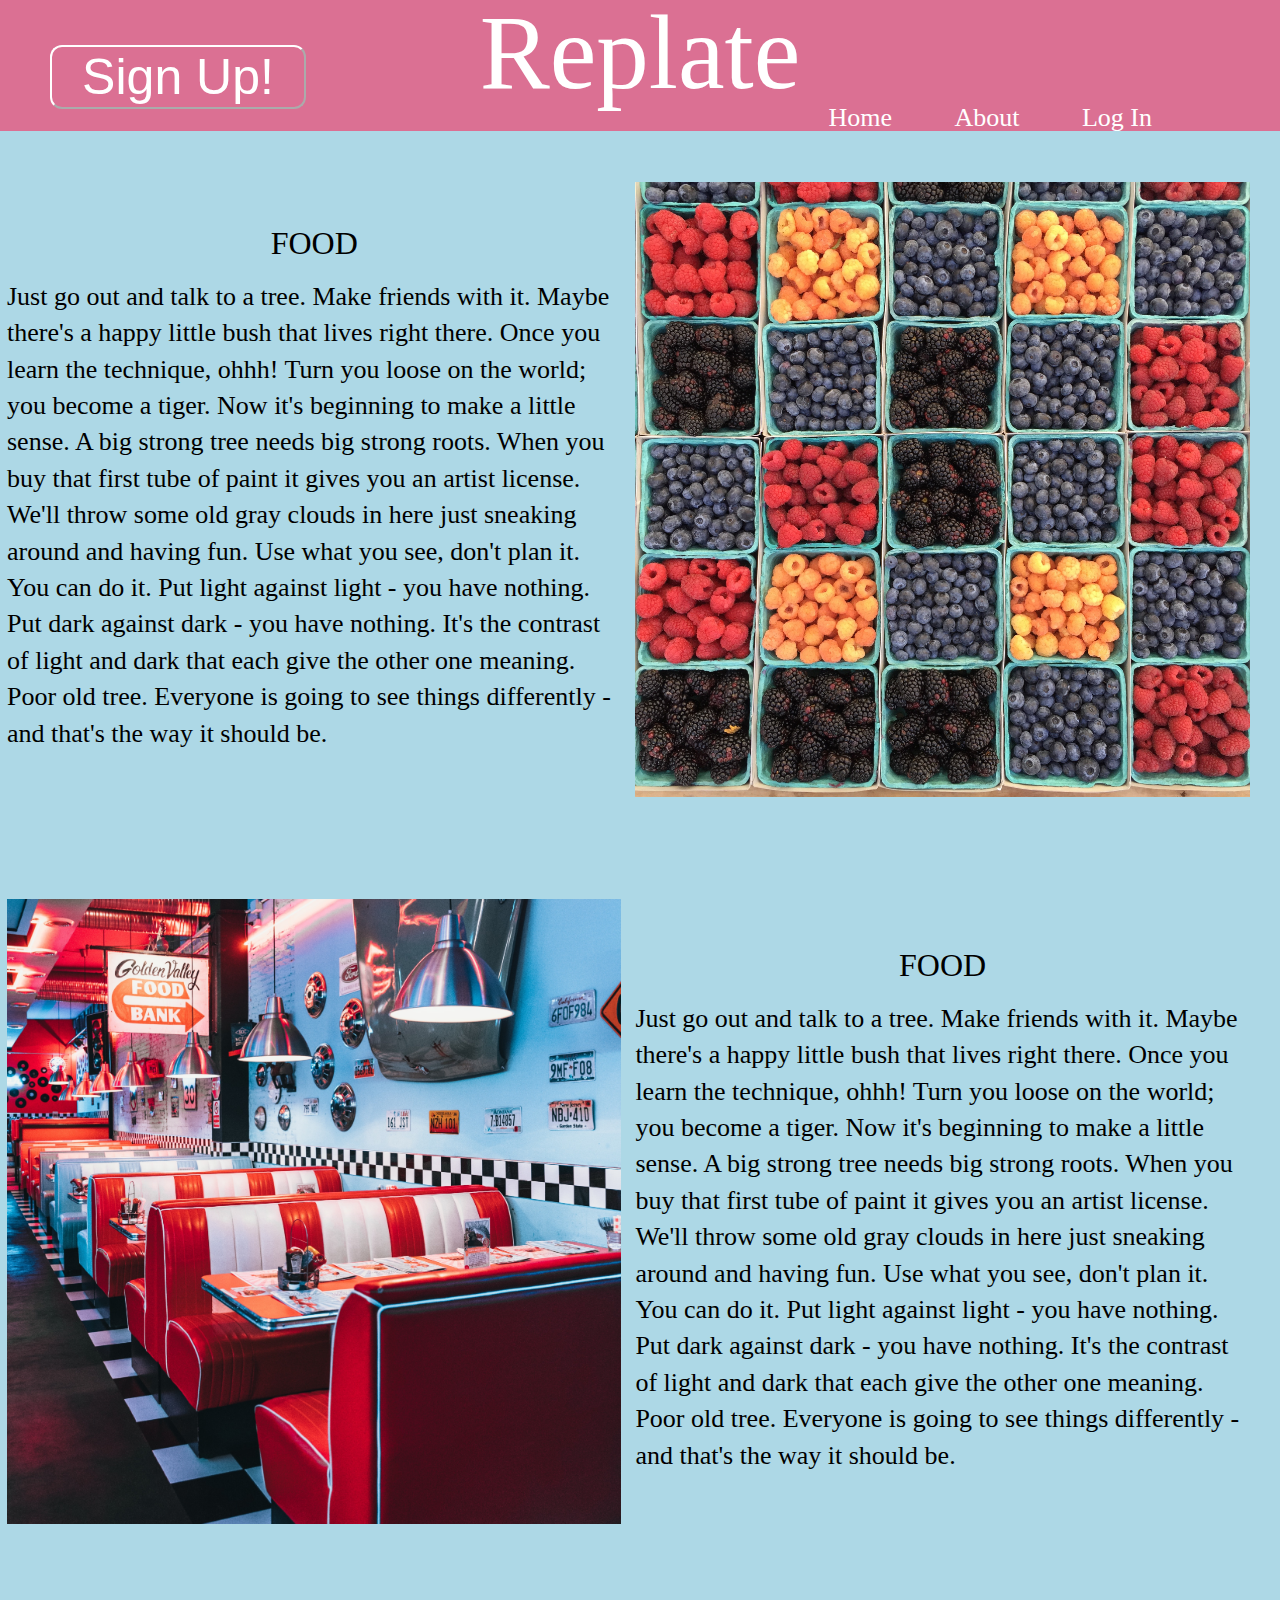
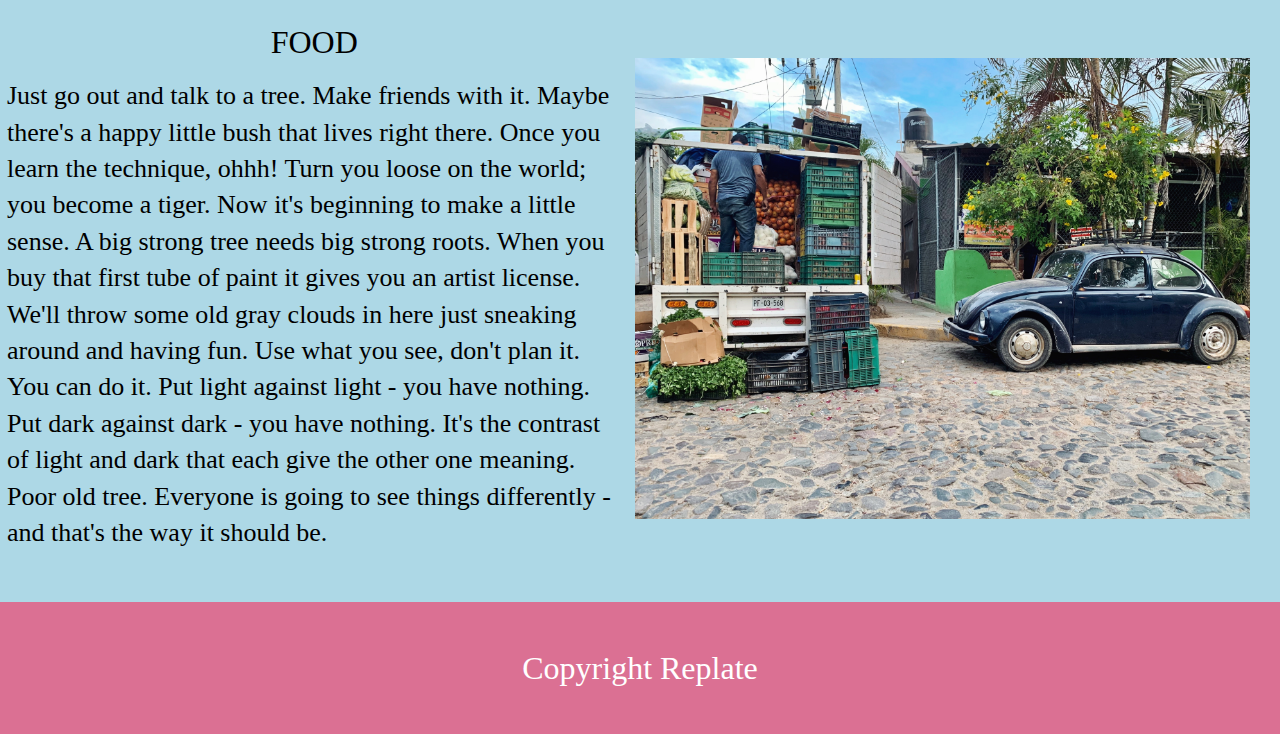
==== commit e50b19c2: "code cleanup" ====
--- a/index.html
+++ b/index.html
@@ -20,7 +20,7 @@
 <header>
   <div class='headerclass'>
   <h1>Replate</h1>
-  <button class="begoodbuttonplz1">Sign Up!</button>
+  <button class="headerbutton">Sign Up!</button>
   <nav>
   <a href='index.html'>Home</a>
   <a href='aboutpage.html'>About</a>
@@ -45,7 +45,7 @@
   <div class='firstright'>
     <img src="images\williamfelker.jpg" class="food" alt="Food thing">
     </div>
-    <button class="begoodbuttonplz">Sign Up!</button> 
+    <button class="bodybutton">Sign Up!</button> 
   </div> <!--firsttwo ends-->
   
 
--- a/css/index.css
+++ b/css/index.css
@@ -1,3 +1,33 @@
+.mixin1 {
+  width: 100%;
+  display: flex;
+  flex-direction: column-reverse;
+  align-items: center;
+  text-align: center;
+  margin: 0 auto;
+}
+.mixin2 {
+  width: 100%;
+  display: flex;
+  flex-direction: column;
+  align-items: center;
+  text-align: center;
+  margin: 0 auto;
+}
+.mixin3 {
+  width: 40%;
+  display: flex;
+  flex-direction: column;
+  justify-content: center;
+  margin: 4% 70px;
+}
+.mixin4 {
+  width: 48%;
+  display: flex;
+  flex-direction: column;
+  justify-content: center;
+  margin: 4% 7px;
+}
 /* http://meyerweb.com/eric/tools/css/reset/ 
    v2.0 | 20110126
    License: none (public domain)
@@ -127,61 +157,404 @@
   border-collapse: collapse;
   border-spacing: 0;
 }
-
-
-
 * {
   box-sizing: border-box;
 }
 html {
   font-size: 62.5%;
 }
-
 header {
   background-color: palevioletred;
   width: 100%;
-  /* display: flex; 
-  justify-content: flex-end; */
-  /* height: 100px; */
-
- 
-}
-
-
-
+}
 h1 {
   font-size: 10.5rem;
   color: white;
   text-align: center;
 }
-
 h2 {
   font-size: 3.2rem;
   text-align: center;
 }
+@media (max-width:500px) {
+  h2 {
+    font-size: 5rem;
+  }
+}
 .replateh2 {
   margin-bottom: 20px;
 }
-
 p {
   font-size: 2.6rem;
   line-height: 1.4;
   color: black;
 }
-
 .container {
-  /* max-width: 1500px;  */
   width: 100%;
-  margin: 0 auto; 
-}
-
-
+  margin: 0 auto;
+}
+.minicontainer {
+  max-width: 1500px;
+  width: 100%;
+  margin: 0 auto;
+}
+img {
+  max-width: 100%;
+  height: auto;
+}
+.firsttwo {
+  display: flex;
+  flex-direction: row;
+}
+@media (max-width:500px) {
+  .firsttwo {
+    width: 100%;
+    display: flex;
+    flex-direction: column-reverse;
+    align-items: center;
+    text-align: center;
+    margin: 0 auto;
+  }
+}
+@media (max-width:800px) {
+  .firsttwo {
+    width: 100%;
+    display: flex;
+    flex-direction: column-reverse;
+    align-items: center;
+    text-align: center;
+    margin: 0 auto;
+  }
+}
+.firstleft,
+.firstright {
+  width: 48%;
+  display: flex;
+  flex-direction: column;
+  justify-content: center;
+  margin: 4% 7px;
+}
+.secondtwo {
+  display: flex;
+  flex-direction: row;
+}
+@media (max-width:500px) {
+  .secondtwo {
+    width: 100%;
+    display: flex;
+    flex-direction: column;
+    align-items: center;
+    text-align: center;
+    margin: 0 auto;
+  }
+}
+@media (max-width:800px) {
+  .secondtwo {
+    width: 100%;
+    display: flex;
+    flex-direction: column;
+    align-items: center;
+    text-align: center;
+    margin: 0 auto;
+  }
+}
+.secondleft,
+.secondright {
+  width: 48%;
+  display: flex;
+  flex-direction: column;
+  justify-content: center;
+  margin: 4% 7px;
+}
+.thirdtwo {
+  display: flex;
+  flex-direction: row;
+}
+@media (max-width:500px) {
+  .thirdtwo {
+    width: 100%;
+    display: flex;
+    flex-direction: column-reverse;
+    align-items: center;
+    text-align: center;
+    margin: 0 auto;
+  }
+}
+@media (max-width:800px) {
+  .thirdtwo {
+    width: 100%;
+    display: flex;
+    flex-direction: column-reverse;
+    align-items: center;
+    text-align: center;
+    margin: 0 auto;
+  }
+}
+.thirdleft,
+.thirdright {
+  width: 48%;
+  display: flex;
+  flex-direction: column;
+  justify-content: center;
+  margin: 4% 7px;
+}
+.firsttwoa {
+  display: flex;
+  flex-direction: row;
+}
+@media (max-width:500px) {
+  .firsttwoa {
+    width: 100%;
+    display: flex;
+    flex-direction: column-reverse;
+    align-items: center;
+    text-align: center;
+    margin: 0 auto;
+  }
+}
+@media (max-width:800px) {
+  .firsttwoa {
+    width: 100%;
+    display: flex;
+    flex-direction: column-reverse;
+    align-items: center;
+    text-align: center;
+    margin: 0 auto;
+  }
+}
+.firstlefta,
+.firstrighta {
+  width: 40%;
+  display: flex;
+  flex-direction: column;
+  justify-content: center;
+  margin: 4% 70px;
+}
+.secondtwoa {
+  display: flex;
+  flex-direction: row;
+}
+@media (max-width:500px) {
+  .secondtwoa {
+    width: 100%;
+    display: flex;
+    flex-direction: column;
+    align-items: center;
+    text-align: center;
+    margin: 0 auto;
+  }
+}
+@media (max-width:800px) {
+  .secondtwoa {
+    width: 100%;
+    display: flex;
+    flex-direction: column;
+    align-items: center;
+    text-align: center;
+    margin: 0 auto;
+  }
+}
+.secondlefta,
+.secondrighta {
+  width: 40%;
+  display: flex;
+  flex-direction: column;
+  justify-content: center;
+  margin: 4% 70px;
+}
+.thirdtwoa {
+  display: flex;
+  flex-direction: row;
+}
+@media (max-width:500px) {
+  .thirdtwoa {
+    width: 100%;
+    display: flex;
+    flex-direction: column-reverse;
+    align-items: center;
+    text-align: center;
+    margin: 0 auto;
+  }
+}
+@media (max-width:800px) {
+  .thirdtwoa {
+    width: 100%;
+    display: flex;
+    flex-direction: column-reverse;
+    align-items: center;
+    text-align: center;
+    margin: 0 auto;
+  }
+}
+.thirdlefta,
+.thirdrighta {
+  width: 40%;
+  display: flex;
+  flex-direction: column;
+  justify-content: center;
+  margin: 4% 70px;
+}
+.fourthtwoa {
+  display: flex;
+  flex-direction: row;
+}
+@media (max-width:500px) {
+  .fourthtwoa {
+    width: 100%;
+    display: flex;
+    flex-direction: column;
+    align-items: center;
+    text-align: center;
+    margin: 0 auto;
+  }
+}
+@media (max-width:800px) {
+  .fourthtwoa {
+    width: 100%;
+    display: flex;
+    flex-direction: column;
+    align-items: center;
+    text-align: center;
+    margin: 0 auto;
+  }
+}
+.fourthlefta,
+.fourthrighta {
+  width: 40%;
+  display: flex;
+  flex-direction: column;
+  justify-content: center;
+  margin: 4% 70px;
+}
+.fifthtwoa {
+  display: flex;
+  flex-direction: row;
+}
+@media (max-width:500px) {
+  .fifthtwoa {
+    width: 100%;
+    display: flex;
+    flex-direction: column-reverse;
+    align-items: center;
+    text-align: center;
+    margin: 0 auto;
+  }
+}
+@media (max-width:800px) {
+  .fifthtwoa {
+    width: 100%;
+    display: flex;
+    flex-direction: column-reverse;
+    align-items: center;
+    text-align: center;
+    margin: 0 auto;
+  }
+}
+.fifthlefta,
+.fifthrighta {
+  width: 40%;
+  display: flex;
+  flex-direction: column;
+  justify-content: center;
+  margin: 4% 70px;
+}
+.sixthtwoa {
+  display: flex;
+  flex-direction: row;
+}
+@media (max-width:500px) {
+  .sixthtwoa {
+    width: 100%;
+    display: flex;
+    flex-direction: column;
+    align-items: center;
+    text-align: center;
+    margin: 0 auto;
+  }
+}
+@media (max-width:800px) {
+  .sixthtwoa {
+    width: 100%;
+    display: flex;
+    flex-direction: column;
+    align-items: center;
+    text-align: center;
+    margin: 0 auto;
+  }
+}
+.sixthlefta,
+.sixthrighta {
+  width: 40%;
+  display: flex;
+  flex-direction: column;
+  justify-content: center;
+  margin: 4% 70px;
+}
+.headerbutton {
+  background-color: palevioletred;
+  border-color: white;
+  color: white;
+  text-align: center;
+  text-decoration: none;
+  margin: 0 auto;
+  width: 20%;
+  font-size: 5rem;
+  border-radius: 12px;
+  margin-top: -60px;
+  float: left;
+  margin-left: 50px;
+}
+button:hover {
+  color: lightblue;
+  border-color: lightblue;
+}
+.bodybutton {
+  background-color: palevioletred;
+  border-color: white;
+  color: white;
+  text-align: center;
+  text-decoration: none;
+  margin: 0 auto;
+  width: 50%;
+  font-size: 5rem;
+  border-radius: 12px;
+  margin-top: -30px;
+  float: left;
+  margin-left: 50px;
+  margin: 10px;
+}
+@media (max-width: 801px) {
+  .headerbutton {
+    display: none;
+  }
+}
+@media (min-width: 801px) {
+  .bodybutton {
+    display: none;
+  }
+}
+@media (max-width: 1100px) {
+  .headerbutton {
+    font-size: 3.8rem;
+  }
+}
 nav {
   text-align: right;
   color: black;
   width: 90%;
 }
-
+@media (max-width:800px) {
+  nav {
+    width: 90%;
+    margin-left: -120px;
+  }
+}
+@media (max-width:500px) {
+  nav {
+    width: 90%;
+    margin-left: -30px;
+  }
+}
 nav a {
   text-decoration: none;
   margin-left: 30px;
@@ -189,360 +562,31 @@
   font-size: 2.6rem;
   padding-left: 30px;
 }
-
 a:hover {
-  color:lightblue;
-}
-
-/* .headerclass {
-  display:flex;
-  justify-content: center;
-} */
-
-.minicontainer {
-  max-width: 1500px;
-  width: 100%;
-  margin: 0 auto;
-}
-
-
-
-/* nav {
-  text-align: center;
-  color: black;
-  width: 100%;
-}
-
-nav a {
-  text-decoration: none;
-  margin-left: 30px;
-  color: white;
-  font-size: 2.6rem;
-}
-
-a:hover {
-  color:lightblue;
-} */
-
-img {
-  max-width: 100%;
-  height: auto;
-}
-
-.firsttwo {
-	display:flex;
-  flex-direction:row;
-}
-.firstleft, .firstright{
-	width: 48%;
-	display: flex;
-	flex-direction: column;
-	justify-content: center;
-	margin: 4% 7px;
-}
-.secondtwo {
-	display:flex;
-	flex-direction:row;
-}
-.secondleft, .secondright{
-	width: 48%;
-	display: flex;
-	flex-direction: column;
-	justify-content: center;
-  margin: 4% 7px;
-}
-
-.thirdtwo {
-	display:flex;
-	flex-direction:row;
-}
-.thirdleft, .thirdright{
-	width: 48%;
-	display: flex;
-	flex-direction: column;
-	justify-content: center;
-	margin: 4% 7px;
-}
-
+  color: lightblue;
+}
 footer {
   text-align: center;
   background-color: palevioletred;
   color: white;
   padding-top: 50px;
 }
-
-
-
-
-
-
-/* below this line is aboutpage */ 
-
-.firsttwoa {
-	display:flex;
-	flex-direction:row;
-}
-.firstlefta, .firstrighta{
-	width: 40%;
-	display: flex;
-	flex-direction: column;
-	justify-content: center;
-	margin: 4% 70px;
-}
-.secondtwoa {
-	display:flex;
-	flex-direction:row;
-}
-.secondlefta, .secondrighta{
-	width: 40%;
-	display: flex;
-	flex-direction: column;
-	justify-content: center;
-	margin: 4% 70px;
-}
-
-.thirdtwoa {
-	display:flex;
-	flex-direction:row;
-}
-.thirdlefta, .thirdrighta{
-	width: 40%;
-	display: flex;
-	flex-direction: column;
-	justify-content: center;
-	margin: 4% 70px;
-}
-
-.fourthtwoa {
-	display:flex;
-	flex-direction:row;
-}
-.fourthlefta, .fourthrighta{
-	width: 40%;
-	display: flex;
-	flex-direction: column;
-	justify-content: center;
-	margin: 4% 70px;
-}
-.fifthtwoa {
-	display:flex;
-	flex-direction:row;
-}
-.fifthlefta, .fifthrighta{
-	width: 40%;
-	display: flex;
-	flex-direction: column;
-	justify-content: center;
-	margin: 4% 70px;
-}
-
-.sixthtwoa {
-	display:flex;
-	flex-direction:row;
-}
-.sixthlefta, .sixthrighta{
-	width: 40%;
-	display: flex;
-	flex-direction: column;
-	justify-content: center;
-	margin: 4% 70px;
-}
-
-
-
-
-/* media section */ 
-@media (max-width:500px) { 
-  nav { 
-    width: 90%;
-    margin-left: -30px;
-
-  }
-}
-
-
-@media (max-width:500px) {
-  .firsttwo {
-   width: 100%;
-   display: flex;
-   flex-direction: column-reverse;
-   align-items: center;
-   text-align: center;
-   margin: 0 auto;
- }
-}
-
- @media (max-width:500px) {
-  .secondtwo {
-   width: 100%;
-   display: flex;
-   flex-direction: column;
-   align-items: center;
-   text-align: center;
-   margin: 0 auto;
- }
- }
-
- @media (max-width:500px) {
-  .thirdtwo {
-   width: 100%;
-   display: flex;
-   flex-direction: column-reverse;
-   align-items: center;
-   text-align: center;
-   margin: 0 auto;
- }
-}
-
-
- /* about phone */ 
-
-
-@media (max-width:500px) {
-  .firsttwoa {
-   width: 100%;
-   display: flex;
-   flex-direction: column-reverse;
-   align-items: center;
-   text-align: center;
-   margin: 0 auto;
- }
-}
-
- @media (max-width:500px) {
-  .secondtwoa {
-   width: 100%;
-   display: flex;
-   flex-direction: column;
-   align-items: center;
-   text-align: center;
-   margin: 0 auto;
- }
- }
-
- @media (max-width:500px) {
-  .thirdtwoa {
-   width: 100%;
-   display: flex;
-   flex-direction: column-reverse;
-   align-items: center;
-   text-align: center;
-   margin: 0 auto;
- }
-}
-
-
-
-@media (max-width:500px) {
-  .fourthtwoa {
-   width: 100%;
-   display: flex;
-   flex-direction: column;
-   align-items: center;
-   text-align: center;
-   margin: 0 auto;
- }
-}
-
- @media (max-width:500px) {
-  .fifthtwoa {
-   width: 100%;
-   display: flex;
-   flex-direction: column-reverse;
-   align-items: center;
-   text-align: center;
-   margin: 0 auto;
- }
- }
-
- @media (max-width:500px) {
-  .sixthtwoa {
-   width: 100%;
-   display: flex;
-   flex-direction: column;
-   align-items: center;
-   text-align: center;
-   margin: 0 auto;
- }
-}
-
- @media (max-width:500px) {
-   h2 {
-     font-size: 5rem;
-   }
-  }
-
-
-
-  /* .begoodbuttonplz {
-    border-radius: 12px;
-} */
-
-.begoodbuttonplz1{
-    background-color: palevioletred;
+.footerclass {
+  padding-bottom: 50px;
+  font-size: 10rem;
+}
+.github {
+  background-color: palevioletred;
   border-color: white;
   color: white;
-  /* padding: 10px; */
   text-align: center;
   text-decoration: none;
-  font-size: 16px;
-  margin: 0 auto;
-  /* display: flex; */
-  /* justify-content: flex-start; */
-  width: 20%;
-  /* display: flex; */
-  /* align-content: center; */
-  font-size: 5rem;
+  margin: 0 auto;
+  width: 50%;
+  font-size: 3rem;
   border-radius: 12px;
-  margin-top: -60px; 
-   float: left;
- margin-left: 50px; */
-/* margin-bottom: 100px; */
-margin: 10px;
-}
-
-button:hover{
-  color: lightblue;
-  border-color: lightblue;
-}
-
-.begoodbuttonplz{
-  background-color: palevioletred;
-border-color: white;
-color: white;
-/* padding: 10px; */
-text-align: center;
-text-decoration: none;
-font-size: 16px;
-margin: 0 auto;
-/* display: flex; */
-/* justify-content: flex-start; */
-width: 50%;
-/* display: flex; */
-/* align-content: center; */
-font-size: 5rem;
-border-radius: 12px;
-margin-top: -30px; 
-float: left;
-margin-left: 50px;
-/* margin-bottom: 100px; */
-margin: 10px;
-}
-
-/* @media (max-width:500px) {
-  .begoodbuttonplz {
-    display: none;
-  }
- } */
-
- @media (max-width:500px){
- .begoodbuttonplz1 {
- display:none;
- }
-}
-
-@media (min-width:600px){
-  .begoodbuttonplz {
-  display:none;
-  }
- }+  margin-top: -30px;
+  float: left;
+  margin-left: 50px;
+  margin: 10px;
+}
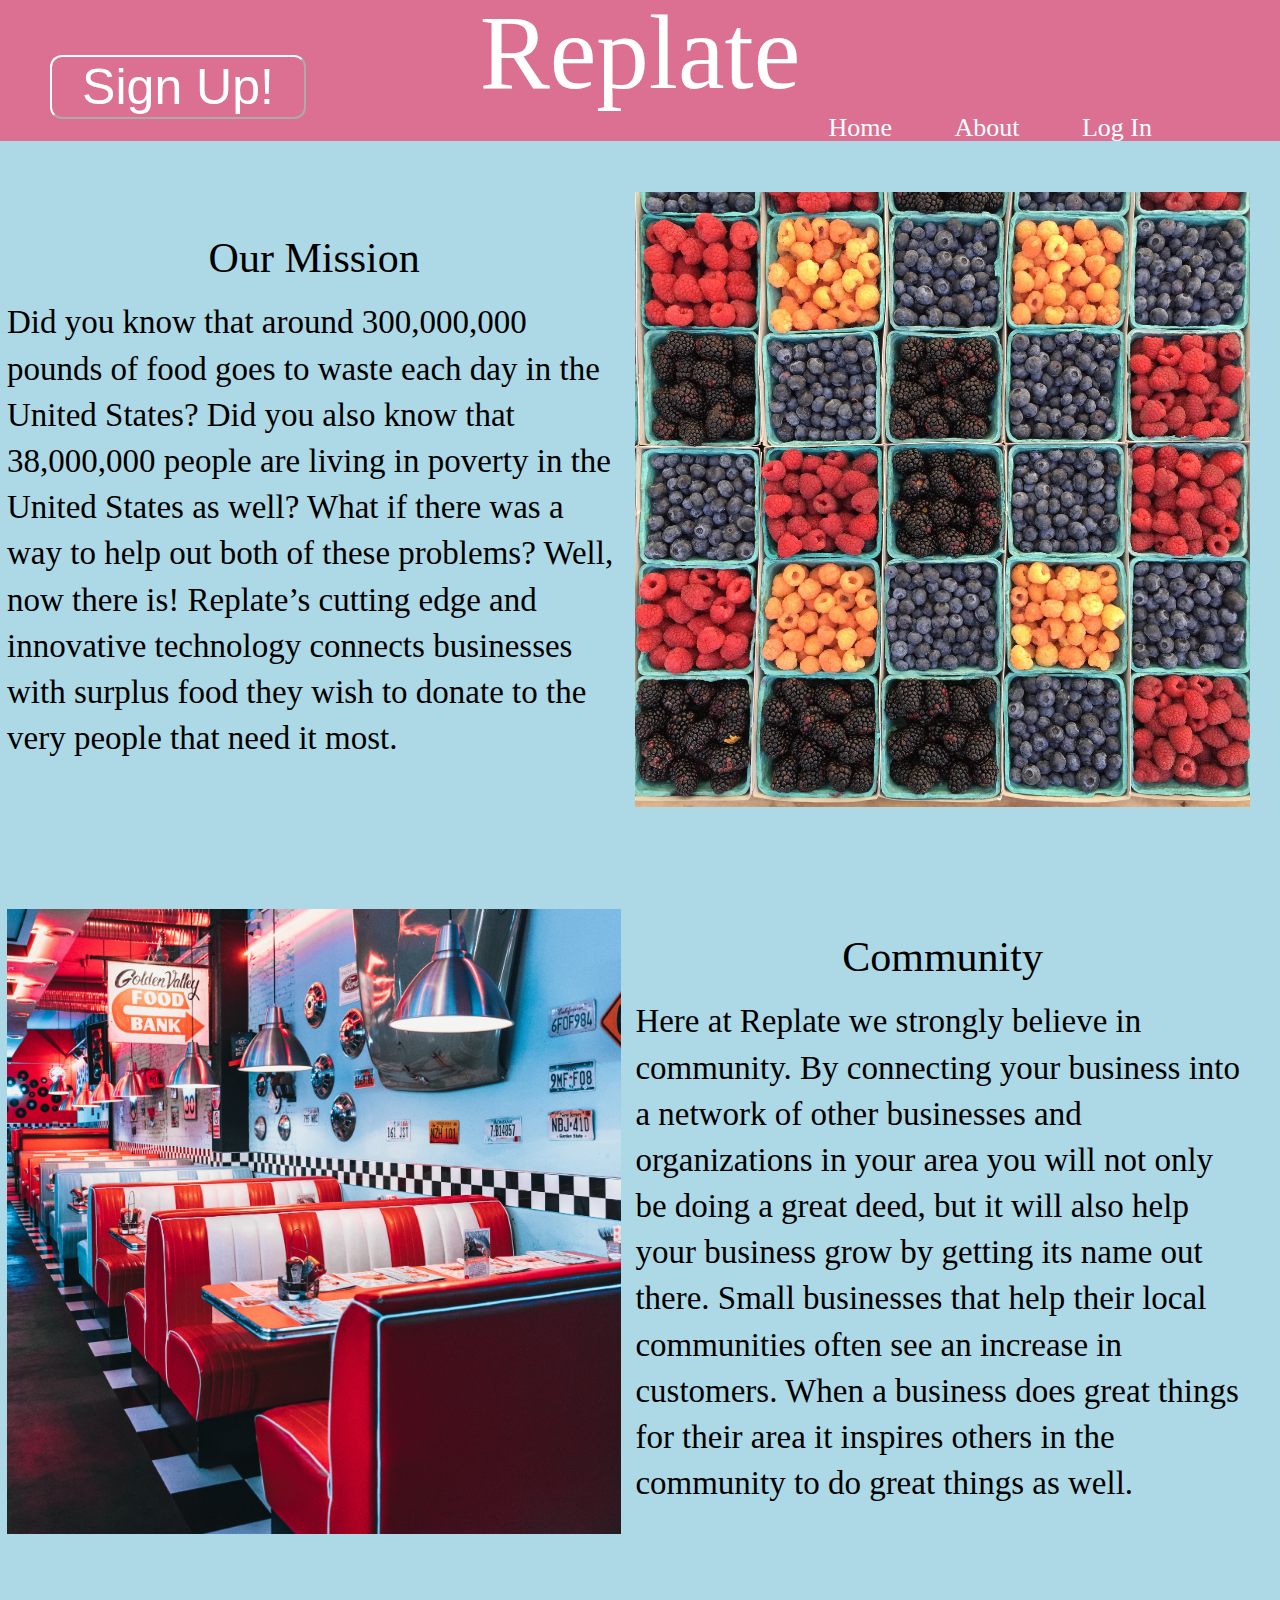
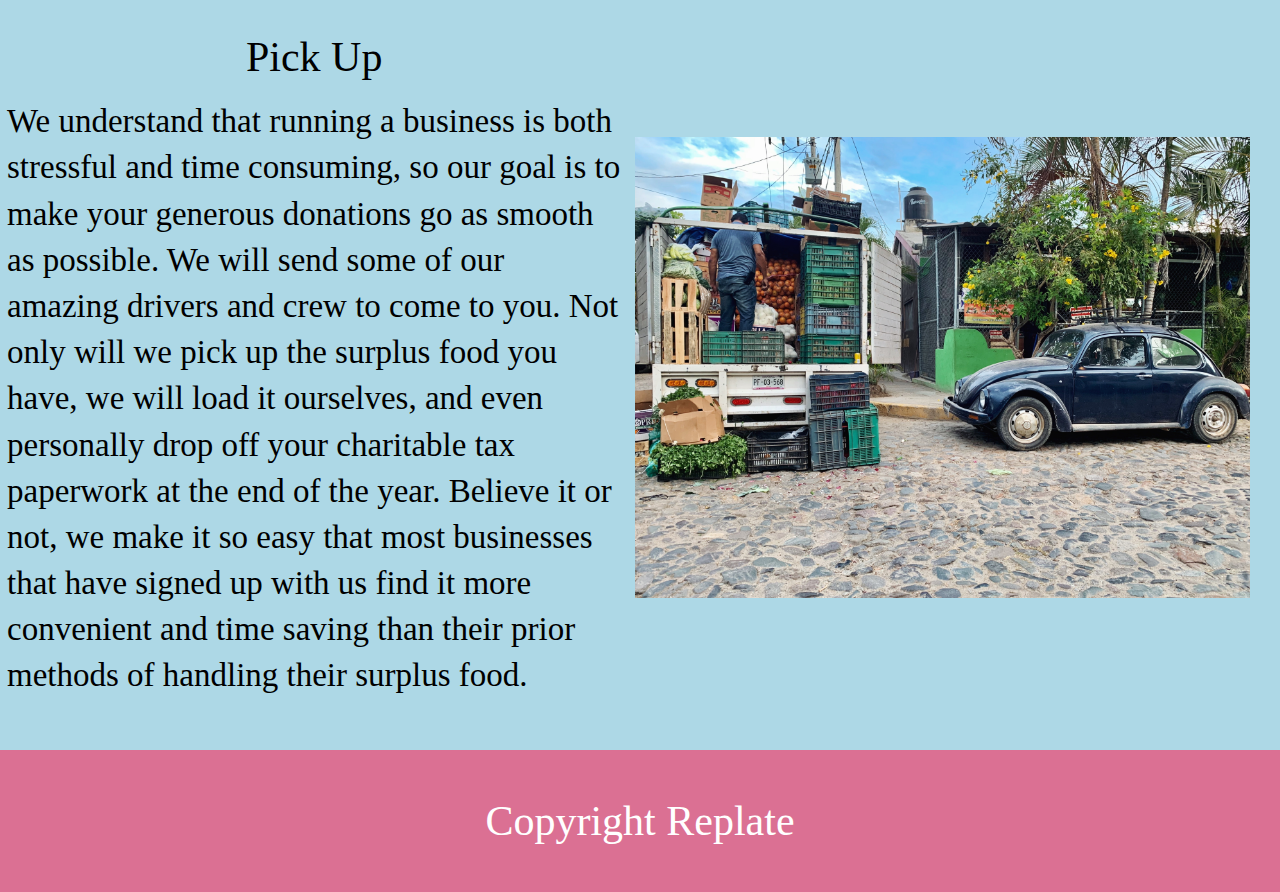
==== commit 4a7279d5: "index html updated with info" ====
--- a/index.html
+++ b/index.html
@@ -36,10 +36,8 @@
   <div class='firstleft'>
   
      <!-- <button class="begoodbuttonplz">Sign Up!</button>  -->
-     <h2 class='replateh2'> FOOD </h2>
-    <p> Just go out and talk to a tree. Make friends with it. Maybe there's a happy little bush that lives right there. Once you learn the technique, ohhh! Turn you loose on the world; you become a tiger. Now it's beginning to make a little sense. A big strong tree needs big strong roots. When you buy that first tube of paint it gives you an artist license.
-
-      We'll throw some old gray clouds in here just sneaking around and having fun. Use what you see, don't plan it. You can do it. Put light against light - you have nothing. Put dark against dark - you have nothing. It's the contrast of light and dark that each give the other one meaning. Poor old tree. Everyone is going to see things differently - and that's the way it should be.</p>
+     <h2 class='replateh2'> Our Mission </h2>
+    <p> Did you know that around 300,000,000 pounds of food goes to waste each day in the United States? Did you also know that 38,000,000 people are living in poverty in the United States as well? What if there was a way to help out both of these problems? Well, now there is! Replate’s cutting edge and innovative technology connects businesses with surplus food they wish to donate to the very people that need it most. </p>
      
     </div>
   <div class='firstright'>
@@ -55,10 +53,8 @@
       <img src="images\spencerdavis.jpeg" class="food" alt="Food Booth">
     </div>
     <div class='secondright'>
-        <h2 class='replateh2'> FOOD </h2>
-      <p> Just go out and talk to a tree. Make friends with it. Maybe there's a happy little bush that lives right there. Once you learn the technique, ohhh! Turn you loose on the world; you become a tiger. Now it's beginning to make a little sense. A big strong tree needs big strong roots. When you buy that first tube of paint it gives you an artist license.
-
-        We'll throw some old gray clouds in here just sneaking around and having fun. Use what you see, don't plan it. You can do it. Put light against light - you have nothing. Put dark against dark - you have nothing. It's the contrast of light and dark that each give the other one meaning. Poor old tree. Everyone is going to see things differently - and that's the way it should be.</p>
+        <h2 class='replateh2'> Community </h2>
+      <p> Here at Replate we strongly believe in community. By connecting your business into a network of other businesses and organizations in your area you will not only be doing a great deed, but it will also help your business grow by getting its name out there. Small businesses that help their local communities often see an increase in customers. When a business does great things for their area it inspires others in the community to do great things as well. </p>
     </div>
     </div> <!--seond two ends-->
 
@@ -66,10 +62,8 @@
 
     <div class='thirdtwo'>
      <div class='thirdleft'>
-       <h2 class='replateh2'> FOOD</h2>
-      <p> Just go out and talk to a tree. Make friends with it. Maybe there's a happy little bush that lives right there. Once you learn the technique, ohhh! Turn you loose on the world; you become a tiger. Now it's beginning to make a little sense. A big strong tree needs big strong roots. When you buy that first tube of paint it gives you an artist license.
-
-        We'll throw some old gray clouds in here just sneaking around and having fun. Use what you see, don't plan it. You can do it. Put light against light - you have nothing. Put dark against dark - you have nothing. It's the contrast of light and dark that each give the other one meaning. Poor old tree. Everyone is going to see things differently - and that's the way it should be. </p>
+       <h2 class='replateh2'> Pick Up</h2>
+      <p> We understand that running a business is both stressful and time consuming, so our goal is to make your generous donations go as smooth as possible. We will send some of our amazing drivers and crew to come to you. Not only will we pick up the surplus food you have, we will load it ourselves, and even personally drop off your charitable tax paperwork at the end of the year. Believe it or not, we make it so easy that most businesses that have signed up with us find it more convenient and time saving than their prior methods of handling their surplus food.  </p>
      </div>
     <div class='thirdright'>
       <img src="images/foodtruck.jpg" class="food" alt="Food truck">
--- a/css/index.css
+++ b/css/index.css
@@ -27,6 +27,19 @@
   flex-direction: column;
   justify-content: center;
   margin: 4% 7px;
+}
+.flexin {
+  display: flex;
+  flex-direction: row;
+}
+.buttonstuff {
+  text-align: center;
+  text-decoration: none;
+  margin: 0 auto;
+  font-size: 5rem;
+  border-radius: 12px;
+  float: left;
+  margin-left: 50px;
 }
 /* http://meyerweb.com/eric/tools/css/reset/ 
    v2.0 | 20110126
@@ -171,9 +184,10 @@
   font-size: 10.5rem;
   color: white;
   text-align: center;
+  margin-bottom: 10px;
 }
 h2 {
-  font-size: 3.2rem;
+  font-size: 4.2rem;
   text-align: center;
 }
 @media (max-width:500px) {
@@ -185,7 +199,7 @@
   margin-bottom: 20px;
 }
 p {
-  font-size: 2.6rem;
+  font-size: 3.3rem;
   line-height: 1.4;
   color: black;
 }
@@ -491,37 +505,37 @@
   margin: 4% 70px;
 }
 .headerbutton {
+  text-align: center;
+  text-decoration: none;
+  margin: 0 auto;
+  font-size: 5rem;
+  border-radius: 12px;
+  float: left;
+  margin-left: 50px;
   background-color: palevioletred;
   border-color: white;
   color: white;
-  text-align: center;
-  text-decoration: none;
-  margin: 0 auto;
+  margin-top: -60px;
   width: 20%;
-  font-size: 5rem;
-  border-radius: 12px;
-  margin-top: -60px;
-  float: left;
-  margin-left: 50px;
 }
 button:hover {
   color: lightblue;
   border-color: lightblue;
 }
 .bodybutton {
+  text-align: center;
+  text-decoration: none;
+  margin: 0 auto;
+  font-size: 5rem;
+  border-radius: 12px;
+  float: left;
+  margin-left: 50px;
   background-color: palevioletred;
   border-color: white;
   color: white;
-  text-align: center;
-  text-decoration: none;
-  margin: 0 auto;
+  margin-top: -30px;
+  margin: 10px;
   width: 50%;
-  font-size: 5rem;
-  border-radius: 12px;
-  margin-top: -30px;
-  float: left;
-  margin-left: 50px;
-  margin: 10px;
 }
 @media (max-width: 801px) {
   .headerbutton {
